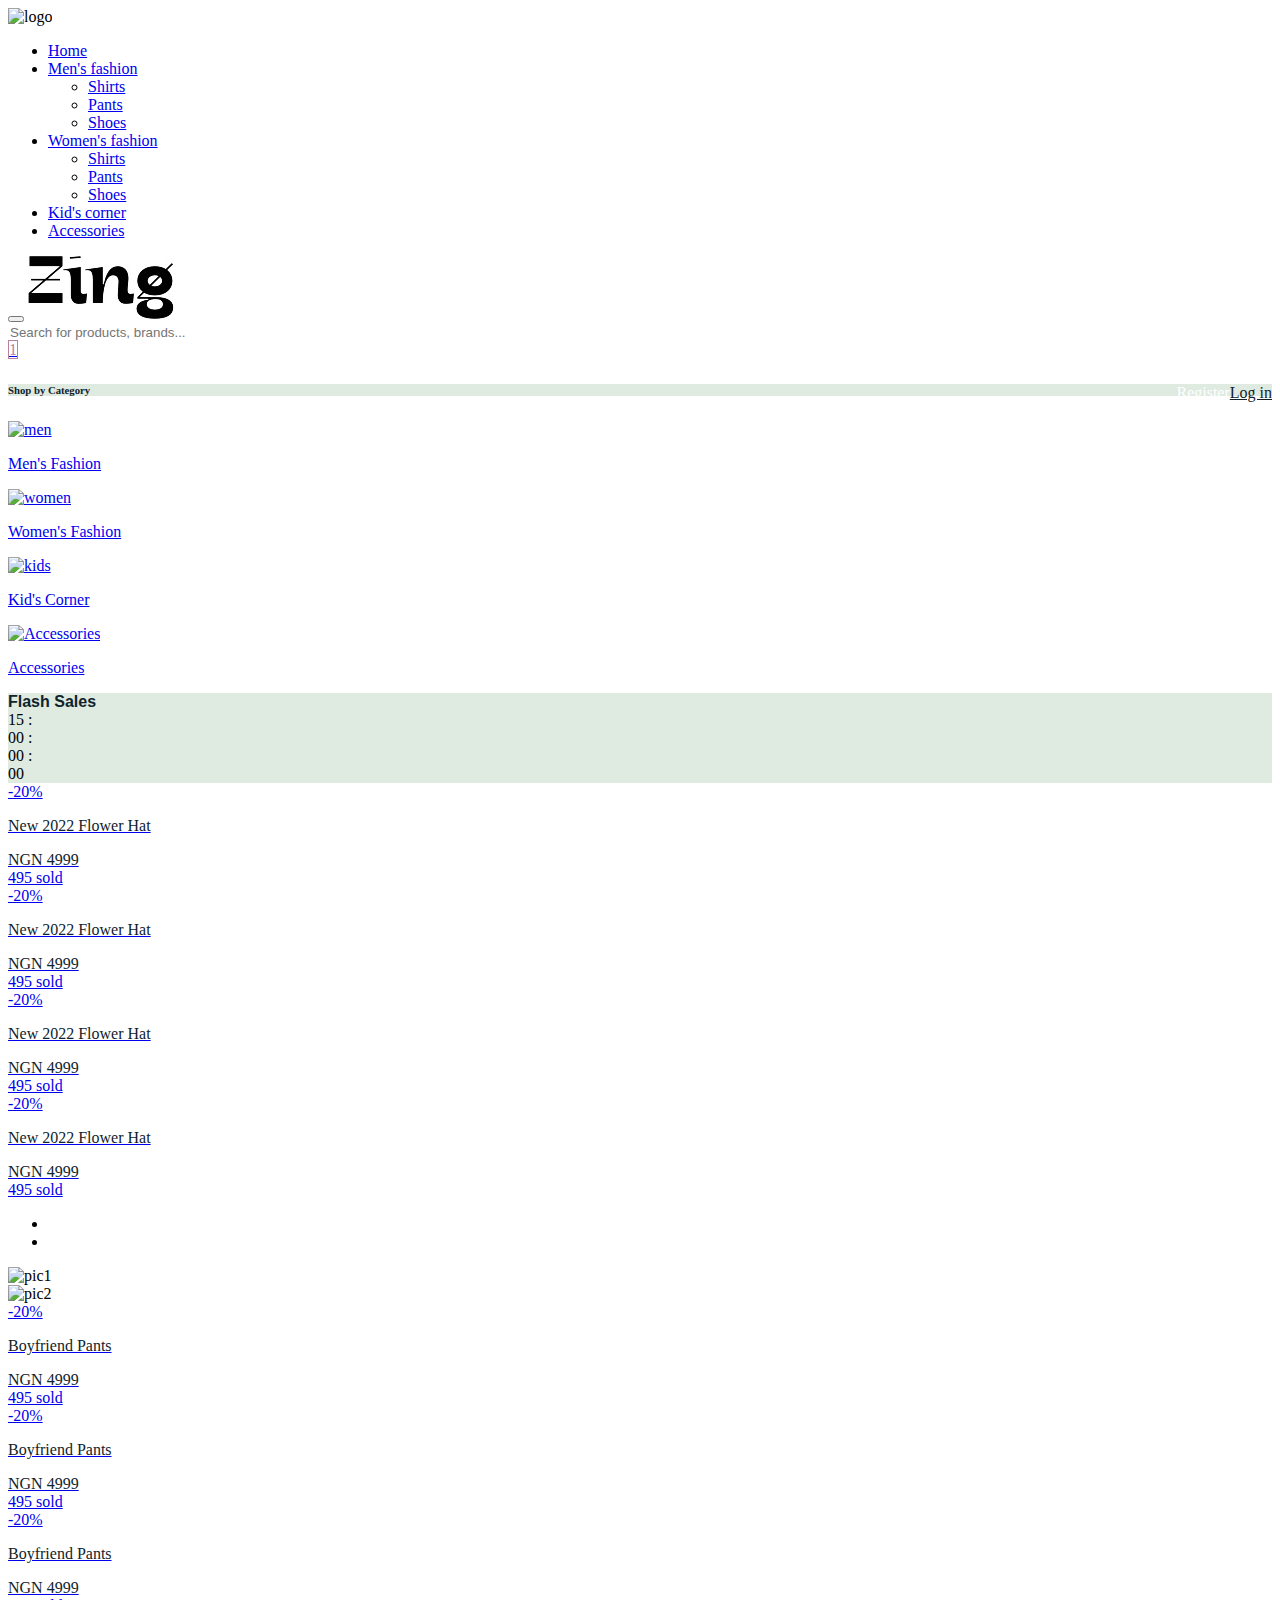
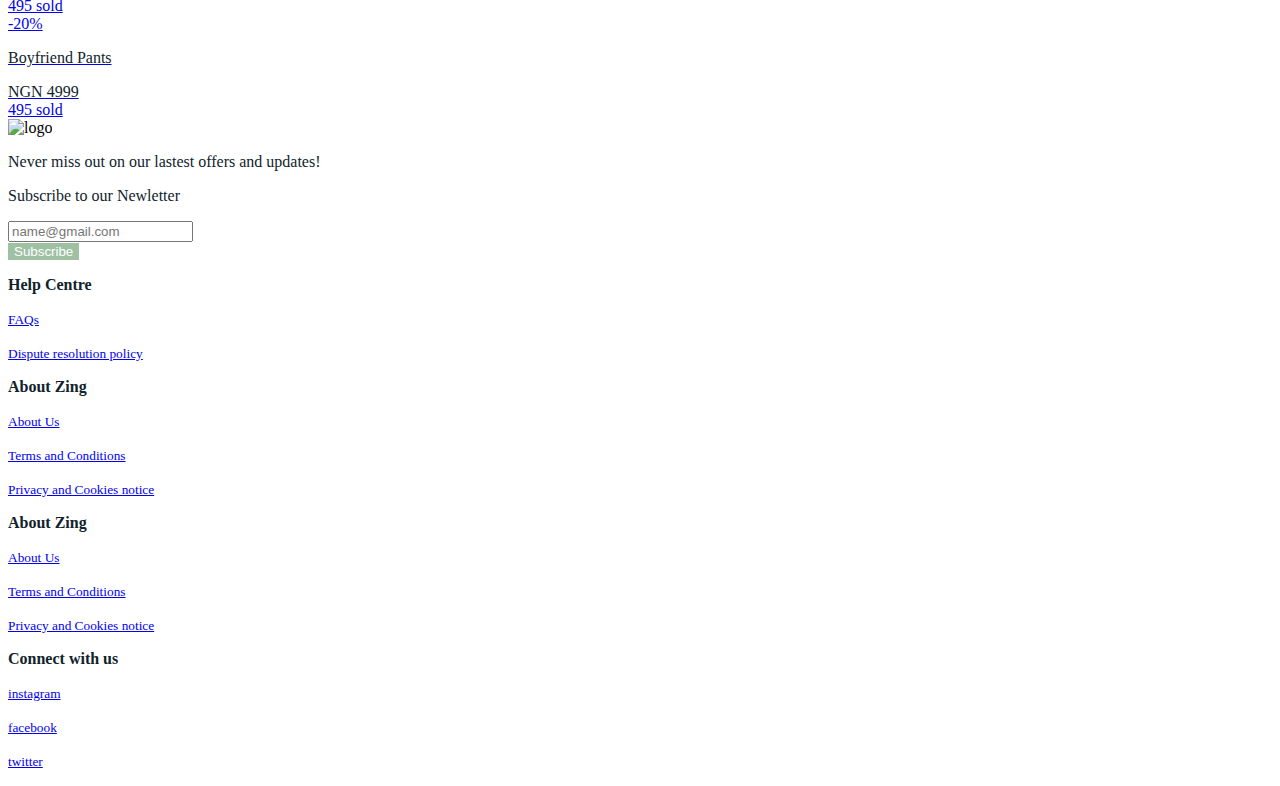
==== index.html @ 59afc891 "Update index.html" ====
<!DOCTYPE html>
<html lang="en" dir="ltr">
  <head>
    <meta charset="utf-8">
    <meta name="viewpoint" content="width=device-width,initial-scale=1.0">
    <link rel="stylesheet" type="text/css" href="css/mystyle.css">
    <link rel="stylesheet" type="text/css" href="css/googlefonts.css">
    <link rel="stylesheet" type="text/css" href="css/bootstrap.min.css">
    <link rel="stylesheet" href="mCustomScrollbar/jquery.mCustomScrollbar.min.css">
    <!--for icons note that fonts.css and webfont go together-->
    <link rel="stylesheet" type="text/css" href="fontcss/all.min.css">
    <link rel="stylesheet" type="text/css" href="css/animate.css">

    <style media="screen">

    </style>
    <meta charset="utf-8">
    <title>Zing</title>
  </head>
  <body>
    <div class="wrapper">
      <nav id="sidebar">
        <div id="dismiss">
          <i class="fas fa-xmark"></i>
        </div>
        <div class="sidebar-header">
          <img style="width:55px; height:25px;" src="images/IMG_6293.webp"  alt="logo">
        </div>

        <ul class="list-unstyled components">
          <li>
            <a href="#"><i class="fas fa-caret-right pr-2"></i></i>Home</a>
          </li>
          <li class="">
            <a href="#menSubmenu" data-toggle="collapse" aria-expanded="false"><i class="fas fa-caret-down pr-2"></i>Men's fashion</a>
            <ul class="collapse list-unstyled"  id="menSubmenu">
              <li><a class="" href="#">Shirts</a>
              </li>
              <li><a class="" href="#">Pants</a>
              </li>
              <li><a class="" href="#">Shoes</a>
              </li>
            </ul>
          </li>
          <li class="">
            <a href="#womenSubmenu" data-toggle="collapse" aria-expanded="false"><i class="fas fa-caret-down pr-2"></i>Women's fashion</a>
            <ul class="collapse list-unstyled"  id="womenSubmenu">
              <li><a class="" href="#">Shirts</a>
              </li>
              <li><a class="" href="#">Pants</a>
              </li>
              <li><a class="" href="#">Shoes</a>
              </li>
            </ul>
          </li>
          <li class="">
            <a href="#kid"><i class="fas fa-caret-right pr-2"></i>Kid's corner</a>
          </li>
          <li class="">
            <a href="#Accessories"><i class="fas fa-caret-right pr-2"></i>Accessories</a>
          </li>
      </ul>

      </nav>
      <div id="content">
        <nav class="navbar navbar-expand-lg navbar-light sticky-top">
          <div class="container-fluid flex-container">
            <div class="flex-item">
              <div class="d-flex">
              <div class="mr-auto">
            <button type="button" id="sidebarCollapse" class="btn" name="button">
              <i class="fas fa-bars"></i>
            </button>
            <span class="logo">
            <a href="index.html"><img class=""src="images/IMG_6627.jpg" alt="zing"></a>
          </span>
        </div>
          </div>
            </div>

            <div class="flex-item">
                <div class="box-container">
                  <div class="box">
                    <i class="fas fa-magnifying-glass pl-2" aria-hidden="true"></i>
                   <input type="text" placeholder="Search for products, brands..." style="border:none;outline:none;" name="search" value="">
                  </div>
                </div>
            </div>

            <div class="flex-item">
              <div class="d-flex">
                <div class="ml-auto">
                 <a href="profile.html" class=""><i class="fas fa-user"></i></a>
                 <a href="#" class="pl-2" ><i class="fas fa-heart"></i></a>
              <a role="#" class="btn cart" href="cart.html" name="cart">
                <i class=" fas fa-shopping-cart"></i>
                <span id="cart-item" class="position-absolute top-0 start-100 translate-middle badge" style="border:1px solid #ba819f; color:#ba819f">1</span>
              </a>
                </div>
            </div>
          </div>

          </div>
        </nav>
        <main>
          <div class="container-fluid">
            <div class="banner pt-2 wow animate__animated animate__tada">
              <div style="display:flex;float:right">
              <span class="button1" style=""><a href="signup.html" role="button" style="color:white">Register</a>
              </span>
              <span class="button2"><a href="login.html" role="button" style="color:#10232c">Log in</a>
              </span>
            </div>
            </div>
          </div>

            <div class="container-fluid py-2 categories" style="background-color:#dfeae0">
              <h6 style="color:#10232c"><b>Shop by Category <i class="fas fa-chevron-right"></i></b></h6>
            </div>
            <div class="container-fluid">
              <div class="row pt-4 pb-5">
                <div class="col-sm-6 col-lg-3 col-6 col-md-6 wow animate__animated animate__rotateInUpRight">
                  <a href="men.html">
                    <div class="product-img">
                    <img src="images/449fb591c794b3a4ef065e0e953beffe1.jpg" class="rounded w-100"alt="men">
                  </div>
                  <div class="product-body text-center">
                    <p class="my-1">Men's Fashion</p>
                  </div>
                  </a>
                </div>

                <div class="col-sm-6 col-lg-3 col-6 col-md-6 wow animate__animated animate__rotateInUpLeft">
                  <a href="#">
                    <div class="product-img">
                    <img src="images/36ba43500b96cee74793e77cf85691021.jpg" class="rounded w-100"alt="women">
                  </div>
                  <div class="product-body text-center">
                    <p class="my-1">Women's Fashion</p>
                  </div>
                  </a>
                </div>

                <div class="col-sm-6 col-lg-3 col-6 col-md-6 wow animate__animated animate__rotateInUpRight">
                  <a href="#" class="">
                    <div class="product-img">
                    <img src="images/Langsame.jpg" class="rounded w-100"alt="kids">
                  </div>
                  <div class="product-body text-center">
                    <p class="my-1">Kid's Corner</p>
                  </div>
                  </a>
                </div>

                <div class="col-sm-6 col-lg-3 col-6 col-md-6 wow animate__animated animate__rotateInUpLeft">
                  <a href="#">
                    <div class="product-img">
                    <img src="images/743ae021444c039169d5dafb828151511.jpg" class="rounded w-100"alt="Accessories">
                  </div>
                  <div class="product-body text-center">
                    <p class="my-1">Accessories</p>
                  </div>
                  </a>
                </div>
              </div>
            </div>

            <div class="container-fluid py-2 d-flex justify-content-between" style="background-color:#dfeae0">
              <div class="">
              <span style="color:#10232c;font-family: 'Montserrat', sans-serif;"><b>Flash Sales <i class="fas fa-bolt"></i></b></span>
              </div>
<div id="clockdiv">
  <div>
    <span class="days"></span>
    <span>:</span>
  </div>
  <div>
    <span class="hours"></span>
    <span>:</span>
  </div>
  <div>
    <span class="minutes"></span>
    <span>:</span>
  </div>
  <div>
    <span class="seconds text-danger"></span>
  </div>
</div>
      <div><a href="#">
      <i class="fas fa-chevron-right"></i>
    </a></div>
            </div>
            <div class="container-fluid">
              <div class="row pt-4 pb-5">
                  <div class="col-lg-3 col-6 col-sm-6 ">
                    <a href="#">
                      <div class="product-img">
                      <img src="images/765195ee166343516b60b105beaae5b5.jpg" class="rounded w-100"alt=""><span class="position-absolute text-white d-flex align-items-center justify-content-center">-20%</span>
                    </div>
                    <div class="product-body">
                      <p class="my-1" style="color:#10232c">New 2022 Flower Hat</p>
                      <span style="color:#10232c">NGN 4999</span>
                      <div class="rating">
                        <span><i class="fas fa-star"></i></span>
                        <span><i class="fas fa-star"></i></span>
                        <span><i class="fas fa-star"></i></span>
                        <span><i class="fas fa-star"></i></span>
                        <span><i class="fas fa-star pr-2"></i></span>
                        <span class="text-secondary">495 sold</span>
                      </div>
                    </div>
                    </a>
                  </div>
                  <div class="col-lg-3 col-6 col-sm-6 ">
                    <a href="#">
                      <div class="product-img">
                      <img src="images/765195ee166343516b60b105beaae5b5.jpg" class="rounded w-100"alt=""><span class="position-absolute text-white d-flex align-items-center justify-content-center">-20%</span>
                    </div>
                    <div class="product-body">
                      <p class="my-1" style="color:#10232c">New 2022 Flower Hat</p>
                      <span style="color:#10232c">NGN 4999</span>
                      <div class="rating">
                        <span><i class="fas fa-star"></i></span>
                        <span><i class="fas fa-star"></i></span>
                        <span><i class="fas fa-star"></i></span>
                        <span><i class="fas fa-star"></i></span>
                        <span><i class="fas fa-star pr-2"></i></span>
                        <span class="text-secondary">495 sold</span>
                      </div>
                    </div>
                    </a>
                  </div>
                  <div class="col-lg-3 col-6 col-sm-6 ">
                    <a href="#">
                      <div class="product-img">
                      <img src="images/765195ee166343516b60b105beaae5b5.jpg" class="rounded w-100"alt=""><span class="position-absolute text-white d-flex align-items-center justify-content-center">-20%</span>
                    </div>
                    <div class="product-body">
                      <p class="my-1" style="color:#10232c">New 2022 Flower Hat</p>
                      <span style="color:#10232c">NGN 4999</span>
                      <div class="rating">
                        <span><i class="fas fa-star"></i></span>
                        <span><i class="fas fa-star"></i></span>
                        <span><i class="fas fa-star"></i></span>
                        <span><i class="fas fa-star"></i></span>
                        <span><i class="fas fa-star pr-2"></i></span>
                        <span class="text-secondary">495 sold</span>
                      </div>
                    </div>
                    </a>
                  </div>
                  <div class="col-lg-3 col-6 col-sm-6 ">
                    <a href="#">
                      <div class="product-img">
                      <img src="images/765195ee166343516b60b105beaae5b5.jpg" class="rounded w-100"alt=""><span class="position-absolute text-white d-flex align-items-center justify-content-center">-20%</span>
                    </div>
                    <div class="product-body">
                      <p class="my-1" style="color:#10232c">New 2022 Flower Hat</p>
                      <span style="color:#10232c">NGN 4999</span>
                      <div class="rating">
                        <span><i class="fas fa-star"></i></span>
                        <span><i class="fas fa-star"></i></span>
                        <span><i class="fas fa-star"></i></span>
                        <span><i class="fas fa-star"></i></span>
                        <span><i class="fas fa-star pr-2"></i></span>
                        <span class="text-secondary">495 sold</span>
                      </div>
                    </div>
                    </a>
                  </div>
              </div>

              <div>
                <div class="carousel slide " id="carousel" data-ride="carousel">
                  <!--indicators-->
                <ul class="carousel-indicators">
                  <li data-target="#carousel" data-slide-to="0" class="active"></li>
                  <li data-target="#carousel" data-slide-to="1"></li>
                </ul>
                  <!--slideshow-->
                  <div class="carousel-inner">
                    <div class="carousel-item active">
                      <img src="images/Frame1.png" alt="pic1">
                      </div>
                    <div class="carousel-item">
                      <img src="images/Frame2.png" alt="pic2">
                    </div>
                  </div>
                  <!--left and right controls-->
                  <a href="#carousel" class="carousel-control-prev" data-slide="prev">
                    <span class="carousel-control-prev-icon"></span>
                  </a>
                  <a href="#carousel" class="carousel-control-next" data-slide="next">
                    <span class="carousel-control-next-icon"></span>
                  </a>
                </div>
              </div>
          </div>
          <div class="container-fluid pt-4 pb-5">
            <div class="row">
            <div class="col-lg-3 col-6 col-sm-6 ">
              <a href="#">
                <div class="product-img">
                <img src="images/fa01ba111d7ef94bbd72c36f2b45bf20.jpg" class="rounded w-100"alt=""><span class="position-absolute text-white d-flex align-items-center justify-content-center">-20%</span>
              </div>
              <div class="product-body">
                <p class="my-1" style="color:#10232c">Boyfriend Pants</p>
                <span style="color:#10232c">NGN 4999</span>
                <div class="rating">
                  <span><i class="fas fa-star"></i></span>
                  <span><i class="fas fa-star"></i></span>
                  <span><i class="fas fa-star"></i></span>
                  <span><i class="fas fa-star"></i></span>
                  <span><i class="fas fa-star pr-2"></i></span>
                  <span class="text-secondary">495 sold</span>
                </div>
              </div>
              </a>
            </div>
            <div class="col-lg-3 col-6 col-sm-6 ">
              <a href="#">
                <div class="product-img">
                <img src="images/fa01ba111d7ef94bbd72c36f2b45bf20.jpg" class="rounded w-100"alt=""><span class="position-absolute text-white d-flex align-items-center justify-content-center">-20%</span>
              </div>
              <div class="product-body">
                <p class="my-1" style="color:#10232c">Boyfriend Pants</p>
                <span style="color:#10232c">NGN 4999</span>
                <div class="rating">
                  <span><i class="fas fa-star"></i></span>
                  <span><i class="fas fa-star"></i></span>
                  <span><i class="fas fa-star"></i></span>
                  <span><i class="fas fa-star"></i></span>
                  <span><i class="fas fa-star pr-2"></i></span>
                  <span class="text-secondary">495 sold</span>
                </div>
              </div>
              </a>
            </div>
            <div class="col-lg-3 col-6 col-sm-6 ">
              <a href="#">
                <div class="product-img">
                <img src="images/fa01ba111d7ef94bbd72c36f2b45bf20.jpg" class="rounded w-100"alt=""><span class="position-absolute text-white d-flex align-items-center justify-content-center">-20%</span>
              </div>
              <div class="product-body">
                <p class="my-1" style="color:#10232c">Boyfriend Pants</p>
                <span style="color:#10232c">NGN 4999</span>
                <div class="rating">
                  <span><i class="fas fa-star"></i></span>
                  <span><i class="fas fa-star"></i></span>
                  <span><i class="fas fa-star"></i></span>
                  <span><i class="fas fa-star"></i></span>
                  <span><i class="fas fa-star pr-2"></i></span>
                  <span class="text-secondary">495 sold</span>
                </div>
              </div>
              </a>
            </div>
            <div class="col-lg-3 col-6 col-sm-6 ">
              <a href="#">
                <div class="product-img">
                <img src="images/fa01ba111d7ef94bbd72c36f2b45bf20.jpg" class="rounded w-100"alt=""><span class="position-absolute text-white d-flex align-items-center justify-content-center">-20%</span>
              </div>
              <div class="product-body">
                <p class="my-1" style="color:#10232c">Boyfriend Pants</p>
                <span style="color:#10232c">NGN 4999</span>
                <div class="rating">
                  <span><i class="fas fa-star"></i></span>
                  <span><i class="fas fa-star"></i></span>
                  <span><i class="fas fa-star"></i></span>
                  <span><i class="fas fa-star"></i></span>
                  <span><i class="fas fa-star pr-2"></i></span>
                  <span class="text-secondary">495 sold</span>
                </div>
              </div>
              </a>
            </div>
          </div>
          </div>
        </main>

        <footer>
          <div class="container-fluid subscribe">
            <div class="">
              <img class="pb-1"src="images/IMG_6293.webp"width="45px" alt="logo">
              <p class=""style="color:#10232c">Never miss out on our lastest offers and updates!</p>
              <p class=""style="color:#10232c">Subscribe to our Newletter</p>
              <div class="input-group ">
                <input type="text" placeholder="name@gmail.com" class="" style="outline:none;" name="search" value="">
                <div class="input-group-append">
                <button type="submit" name="submit-subscribe" style="background-color:#9ec1a3; border:none; outline:none; color:white;">Subscribe</button>
              </div>
              </div>
            </div>
          </div>

          <div class="container-fluid footer">
            <div class="row pt-3 pb-5">
              <div class="col-sm-6 col-lg-3">
                <p style="color:#10232c"><b>Help Centre</b></p>
                <p><small><a href="#">FAQs</a></small></p>
                <p><small><a href="#">Dispute resolution policy</a></small></p>
              </div>
              <div class="col-sm-6 col-lg-3">
                <p style="color:#10232c"><b>About Zing</b></p>
                <p><small><a href="#">About Us</a></small></p>
                <p><small><a href="#">Terms and Conditions</a></small></p>
                <p><small><a href="#">Privacy and Cookies notice</a></small></p>
              </div>
              <div class="col-sm-6 col-lg-3">
                <p style="color:#10232c"><b>About Zing</b></p>
                <p><small><a href="#">About Us</a></small></p>
                <p><small><a href="#">Terms and Conditions</a></small></p>
                <p><small><a href="#">Privacy and Cookies notice</a></small></p>
              </div>
              <div class="col-sm-6 col-lg-3">
                <p style="color:#10232c"><b>Connect with us</b></p>
                <p><small><a href="#"><i class="fab fa-instagram px-1"></i>instagram</a></small></p>
                <p><small><a href="#"><i class="fab fa-facebook px-1"></i>facebook</a></small></p>
                <p><small><a href="#"><i class="fab fa-twitter px-1"></i>twitter</a></small></p>
              </div>
            </div>
          </div>
        </footer>
      </div>
      <div class="overlay">

      </div>
    </div>


    <script type="text/javascript" src="js/jquery-3.6.0.js">
    </script>
    <script type="text/javascript" src="js/bootstrap.bundle.min.js">
    </script>
    <script type="text/javascript" src="mCustomScrollbar/jquery.mCustomScrollbar.concat.min.js">
    </script>
    <script type="text/javascript" src="js/wow.min.js">
    </script>
    <!--the javascript for animation usiing animate-->
    <script type="text/javascript">
    var wow = new WOW(
      {
        boxClass:     'wow',      // animated element css class (default is wow)
        animateClass: 'animated', // animation css class (default is animated)
        offset:       0,          // distance to the element when triggering the animation (default is 0)
        mobile:       true,       // trigger animations on mobile devices (default is true)
        live:         true,       // act on asynchronously loaded content (default is true)
        callback:     function(box) {
          // the callback is fired every time an animation is started
          // the argument that is passed in is the DOM node being animated
        },
        scrollContainer: null // optional scroll container selector, otherwise use window
      }
    );
    wow.init();
    </script>
    <!--the javascript for sidebar using mCustomScrollbar-->
    <script type="text/javascript">
    $(document).ready(function(){
      $("#sidebar").mCustomScrollbar({
        theme:"minimal"
      });
      $('#dismiss, .overlay').on('click', function(){
        $('#sidebar').removeClass('active');
        $('.overlay').removeClass('active');
      });
      $('#sidebarCollapse').on('click', function(){
        $('#sidebar').addClass('active');
        $('.overlay').addClass('active');
        $('.collapse.in').toggleClass('in');
        $('a[aria-expanded=true]').attr('aria-expanded','false');
      });
    });
    </script>
    <!--timer js-->
    <script type="text/javascript">
    function getTimeRemaining(endtime) {
  var t = Date.parse(endtime) - Date.parse(new Date());
  var seconds = Math.floor((t / 1000) % 60);
  var minutes = Math.floor((t / 1000 / 60) % 60);
  var hours = Math.floor((t / (1000 * 60 * 60)) % 24);
  var days = Math.floor(t / (1000 * 60 * 60 * 24));
  return {
    'total': t,
    'days': days,
    'hours': hours,
    'minutes': minutes,
    'seconds': seconds
  };
}

function initializeClock(id, endtime) {
  var clock = document.getElementById(id);
  var daysSpan = clock.querySelector('.days');
  var hoursSpan = clock.querySelector('.hours');
  var minutesSpan = clock.querySelector('.minutes');
  var secondsSpan = clock.querySelector('.seconds');

  function updateClock() {
    var t = getTimeRemaining(endtime);

    daysSpan.innerHTML = t.days;
    hoursSpan.innerHTML = ('0' + t.hours).slice(-2);
    minutesSpan.innerHTML = ('0' + t.minutes).slice(-2);
    secondsSpan.innerHTML = ('0' + t.seconds).slice(-2);

    if (t.total <= 0) {
      clearInterval(timeinterval);
    }
  }

  updateClock();
  var timeinterval = setInterval(updateClock, 1000);
}

var deadline = new Date(Date.parse(new Date()) + 15 * 24 * 60 * 60 * 1000);
initializeClock('clockdiv', deadline);
    </script>
  </body>
</html>
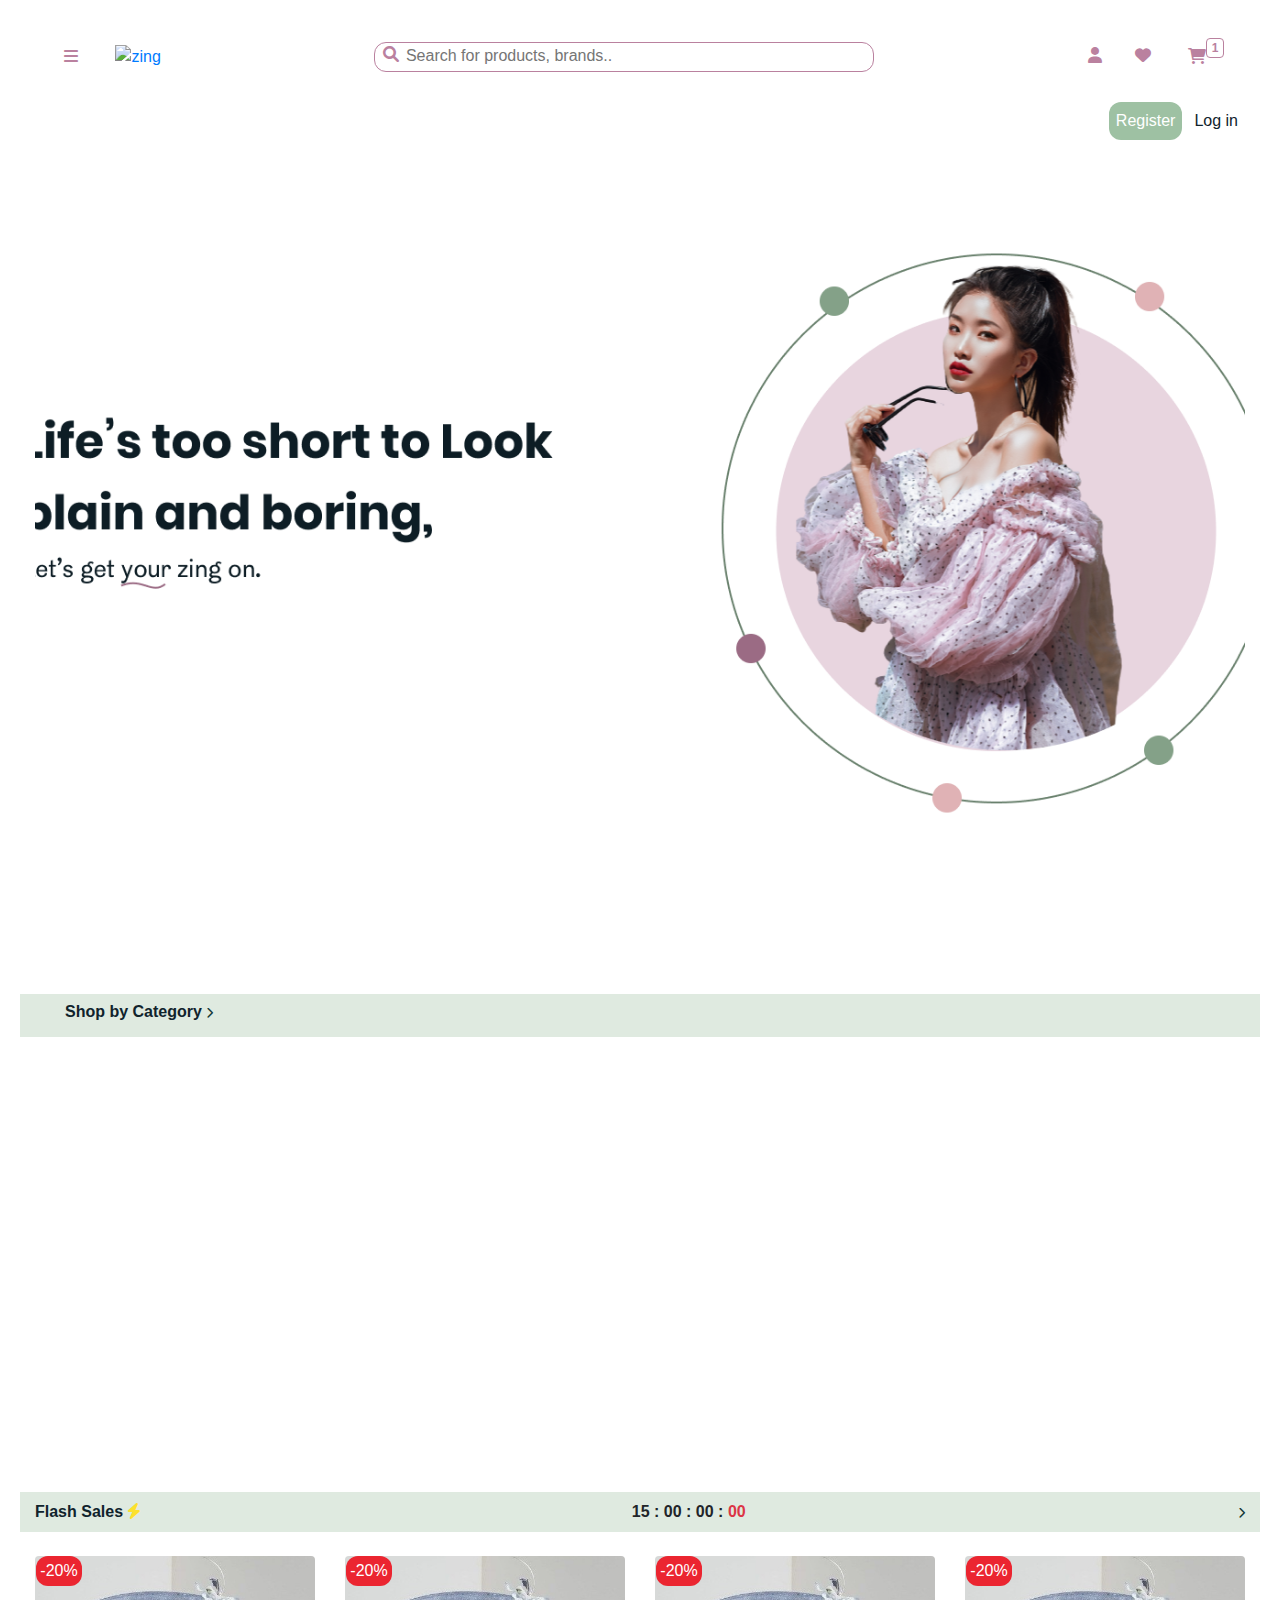
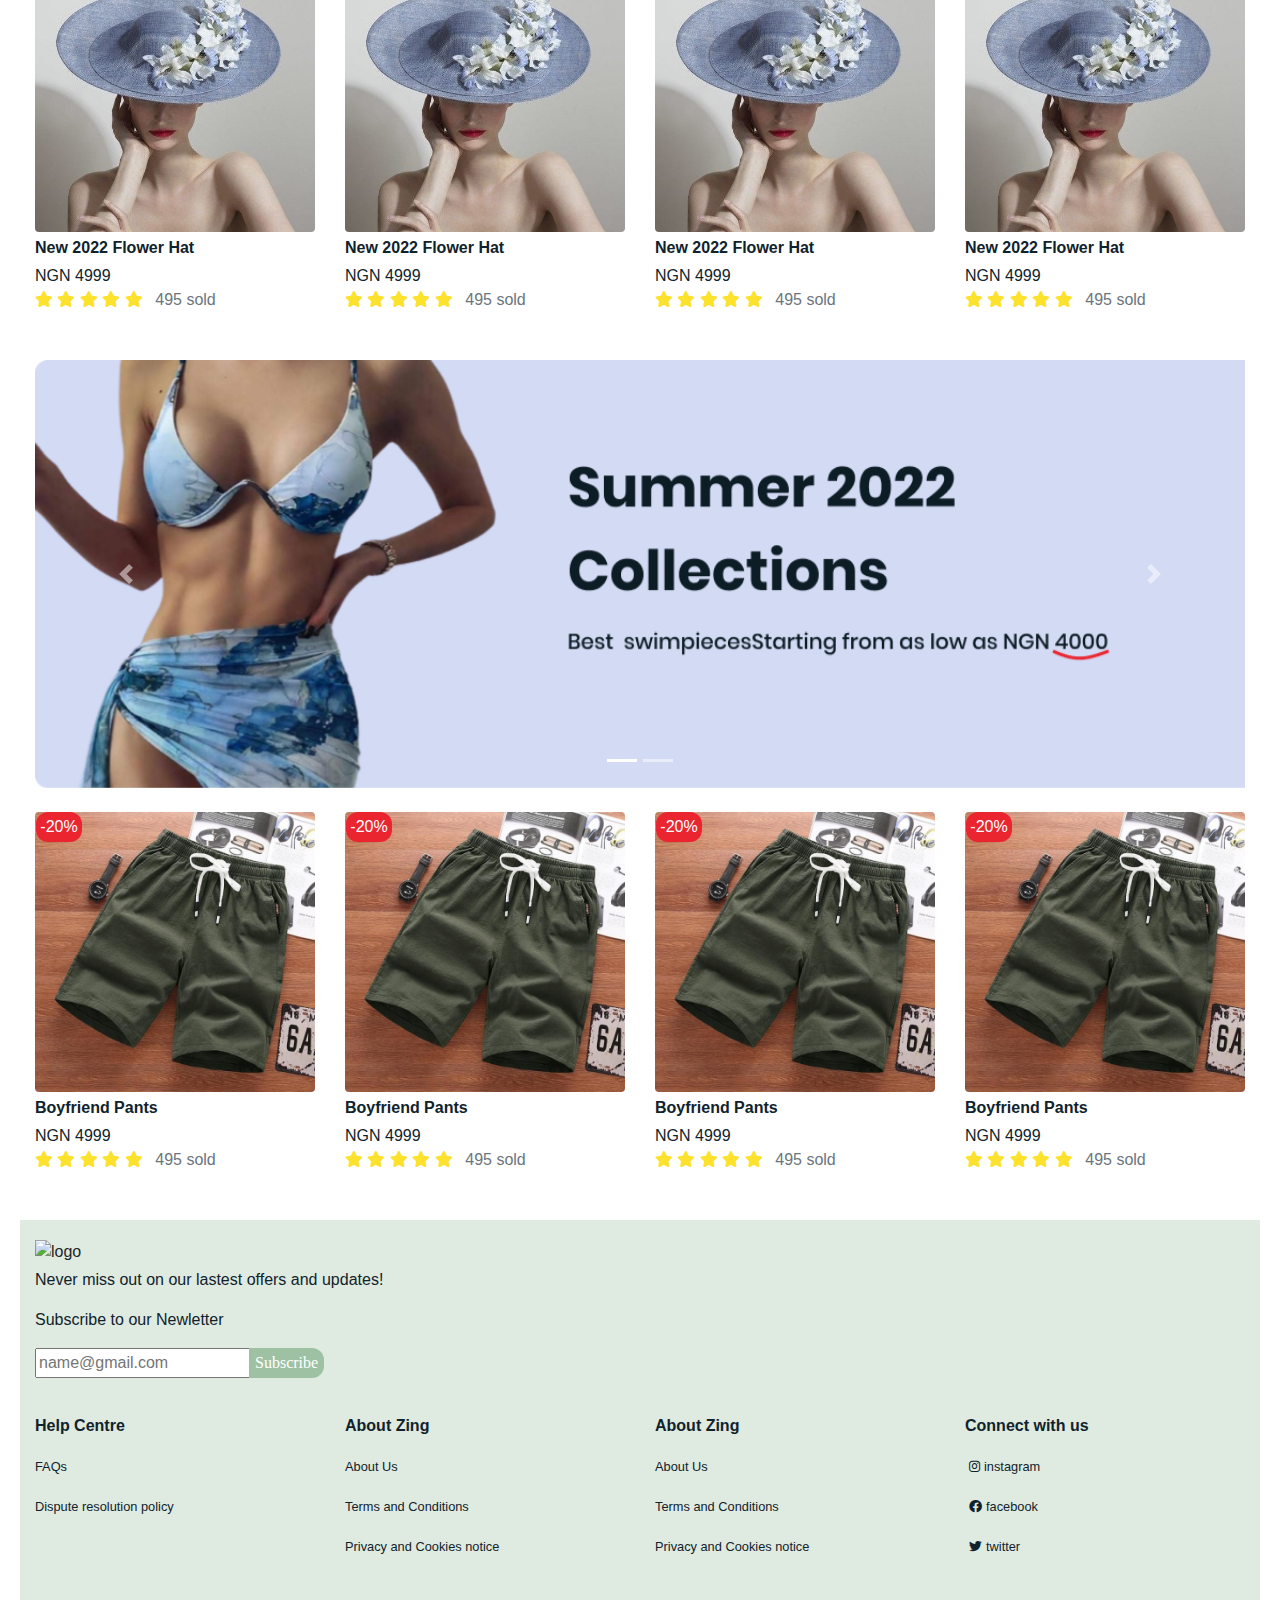
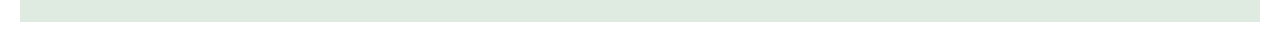
==== commit 81887adf: "new files" ====
--- a/index.html
+++ b/index.html
@@ -72,7 +72,7 @@
               <i class="fas fa-bars"></i>
             </button>
             <span class="logo">
-            <a href="index.html"><img class=""src="images/IMG_6627.jpg" alt="zing"></a>
+            <a href="index.html"><img class=""src="images/IMG_6293.webp" alt="zing"></a>
           </span>
         </div>
           </div>
--- a/css/mystyle.css
+++ b/css/mystyle.css
@@ -0,0 +1,549 @@
+/*reset stylesheet*/
+html, body, div, span, object, iframe,
+h1, h2, h3, h4, h5, h6, p, blockquote, pre,
+abbr, address, cite, code,
+del, dfn, em, img, ins, kbd, q, samp,
+small, strong, sub, sup, var,
+b, i,
+dl, dt, dd, ol, ul, li,
+fieldset, form, label, legend,
+table, caption, tbody, tfoot, thead, tr, th, td,
+article, aside, canvas, details, figcaption, figure,
+footer, header, hgroup, menu, nav, section, summary,
+time, mark, audio, video {
+    margin:0;
+    padding:0;
+    border:0;
+    outline:0;
+    font-size:100%;
+    vertical-align:baseline;
+    background:transparent;
+}
+
+body {
+    line-height:1;
+}
+
+article,aside,details,figcaption,figure,
+footer,header,hgroup,menu,nav,section {
+    display:block;
+}
+
+nav ul {
+    list-style:none;
+}
+
+blockquote, q {
+    quotes:none;
+}
+
+blockquote:before, blockquote:after,
+q:before, q:after {
+    content:'';
+    content:none;
+}
+
+a {
+    margin:0;
+    padding:0;
+    font-size:100%;
+    vertical-align:baseline;
+    background:transparent;
+}
+
+/* change colours to suit your needs */
+ins {
+    background-color:#ff9;
+    color:#000;
+    text-decoration:none;
+}
+
+/* change colours to suit your needs */
+mark {
+    background-color:#ff9;
+    color:#000;
+    font-style:italic;
+    font-weight:bold;
+}
+
+del {
+    text-decoration: line-through;
+}
+
+abbr[title], dfn[title] {
+    border-bottom:1px dotted;
+    cursor:help;
+}
+
+table {
+    border-collapse:collapse;
+    border-spacing:0;
+}
+
+/* change border colour to suit your needs */
+hr {
+    display:block;
+    height:1px;
+    border:0;
+    border-top:1px solid #cccccc;
+    margin:1em 0;
+    padding:0;
+}
+
+input, select {
+    vertical-align:middle;
+}
+/*end of reset stylesheet*/
+.wrapper{
+  display: block;
+}
+#sidebar{
+  width: 350px;
+  height: 100vh;
+  position:fixed;
+  top: 0;
+  left: -350px;
+  z-index: 9999;
+  overflow-y: scroll;
+  /*additional styling*/
+  color: black;
+  background: #9ec1a3;
+  transition: all 0.3s;
+}
+#sidebar.active{
+  left: 0;
+}
+.overlay{
+  display: none;
+  position: fixed;
+  width: 100vw;
+  height: 100vh;
+  background: rgba(0, 0, 0, 0.7);
+  z-index: 998;
+  opacity: 0;
+  transition: all 0.5s ease-in-out;
+}
+.overlay.active{
+  display: block;
+  opacity: 1;
+}
+#dismiss{
+  width: 35px;
+  height: 35px;
+  line-height: 35px;
+  text-align: center;
+  cursor: pointer;
+  -webkit-transition: all 0.3s;
+  -o-transition: all 0.3s;
+  transition: all 0.3s;
+  position: absolute;
+  top: 10px;
+  right: 10px;
+  color: #ba819f;
+}
+#dismiss:hover{
+  background:#9ec1a3;
+  color: white;
+}
+#content{
+  width: 100%;
+  padding: 20px;
+  min-height: 100vh;
+  transition: all 0.3s;
+  position: absolute;
+  top: 0;
+  right: 0;
+}
+/*additional styling*/
+#sidebar .sidebar-header{
+  padding: 20px;
+  display: flex;
+  justify-content: center;
+  background:white;
+}
+
+#sidebar ul li a{
+  padding: 15px;
+  font-size: 1.5rem;
+  font-weight: normal;
+  display: block;
+  text-align:left;
+  font-family: 'Montserrat', sans-serif;
+  color: #255757;
+}
+#sidebar ul li a:link{
+  text-decoration:none;
+}
+#sidebar ul li a:hover{
+  color: white;
+  background:#ba819f;
+}
+#sidebar ul li a:focus{
+  color: white;
+  background:#ba819f;
+}
+#sidebar ul li.active > a, a[aria-expanded="true"]{
+  color: white;
+  background: #ba819f;
+}
+#sidebar ul ul a{
+  padding: 20px;
+  font-size: 1.1rem;
+  font-weight: normal;
+  display: block;
+  text-align:left;
+  font-family: 'Montserrat', sans-serif;
+  color: #255757;
+}
+.navbar{
+  background-color: white;
+}
+.fa-magnifying-glass{
+  color: #ba819f;
+}
+.fa-user{
+  color:#ba819f;
+}
+.fa-heart{
+  color:#ba819f;
+}
+.fa-shopping-cart{
+  color: #ba819f;
+}
+.fa-star{
+  color: #fce12d;
+}
+.fa-bars{
+  color: #ba819f;
+}
+.fa-caret-right{
+  color: #ba819f;
+}
+.fa-caret-down{
+  color: #ba819f;
+}
+.fa-chevron-right{
+  color: #133838;
+  font-size: 0.7rem
+}
+.fa-bolt{
+  color: #fce12d;
+}
+.logo a img{
+  width: 70px;
+  padding-left: 10px;
+}
+.box{
+  border-radius: 12px;
+  border: 1px solid #ba819f;
+  width: 500px;
+  height: 30px;
+}
+.flex-item a {
+  margin: 10px;
+  position: relative;
+}
+.banner{
+   background-image: url("../images/banner.png");
+   background-size:cover;
+   background-position: center;
+   height: 100vh;
+}
+.banner .button1{
+  background-color:#9ec1a3;
+  padding:7px;
+  border-radius:12px;
+  margin-right:5px;
+}
+.banner .button2{
+  padding: 7px;
+}
+.categories h6{
+  padding-left: 30px;
+}
+
+.product-body p{
+  color: black;
+  font-weight: bold;
+}
+a:link{
+  text-decoration: none!important;
+}
+/*timer css*/
+#clockdiv > div{
+	display: inline-block;
+}
+
+#clockdiv div > span{
+	display: inline-block;
+  font-weight: bold;
+}
+/*end of timer*/
+.product-img span{
+  top: 0px;
+  left: 16px;
+  width: 46px;
+  height: 30px;
+  border-radius: 12px;
+  background-color: #eb2530;
+}
+.carousel-item img{
+  width: 100vw;
+}
+.subscribe{
+  padding: 20px;
+  background-color:#dfeae0;
+}
+p {
+  font-family: 'Montserrat', sans-serif;
+}
+h5{
+  font-family: 'Montserrat', sans-serif;
+}
+.subscribe button{
+  font-family: 'Dancing Script', cursive;
+  border-top-right-radius: 12px;
+  border-bottom-right-radius: 12px;
+}
+.small-img-group{
+  display: flex;
+  justify-content: space-between;
+}
+.small-img-col{
+  flex-basis: 28%;
+  cursor: pointer;
+}
+#MainImg{
+  width:100%;
+}
+.pcolor {
+  display:none;
+}
+.psize {
+  display: none;
+}
+.sizing label{
+  background-color:#cfd3d5;
+  color: black;
+  border: none;
+}
+.coloring input[value='brown']{
+    -webkit-appearance:none;
+    width:20px;
+    height:20px;
+    border:1px solid darkgray;
+    border-radius:50%;
+    background-color: brown;
+    outline:none;
+    margin-right: 5px;
+    box-shadow:0 0 5px 0px gray inset;
+}
+.coloring input[value='white']{
+    -webkit-appearance:none;
+    width:20px;
+    height:20px;
+    border:1px solid darkgray;
+    border-radius:50%;
+    background-color:white;
+    outline:none;
+    margin-left: 5px;
+    margin-right: 5px;
+    box-shadow:0 0 5px 0px gray inset;
+}
+.coloring input[value='black']{
+    -webkit-appearance:none;
+    width:20px;
+    height:20px;
+    border:1px solid darkgray;
+    border-radius:50%;
+    background-color:black;
+    outline:none;
+    margin-left: 5px;
+    margin-right: 5px;
+    box-shadow:0 0 5px 0px gray inset;
+}
+.coloring input[type='radio']:before {
+    content:'';
+    display:block;
+    width:100%;
+    height:100%;
+    /*margin: 20% auto;    */
+    border-radius:50%;
+}
+.coloring input[type='radio']:checked:before {
+  display:block;
+  margin-left: 0px;
+  margin-right: 5px;
+  box-shadow:0 0 5px 0px black inset;
+}
+.buy{
+  background-color:#9ec1a3;
+  color:white;
+  border-radius:12px;
+  padding-top:4px;
+  padding-bottom:4px;
+  padding-left:5px;
+  padding-right:5px;
+  margin-left:10px;
+  color: white!important;
+}
+.button input[name="wishlist"]{
+  background: none;
+  color: inherit;
+  border: none;
+  padding: 0;
+  cursor: pointer;
+  outline: inherit;
+}
+.cart-container{
+  border-radius:12px;
+  background:#f1e6ec;
+  padding: 40px;
+}
+.cart-container1{
+  border-radius:12px;
+  background:white;
+}
+.summarry{
+  padding: 20px;
+}
+.cartdetail{
+  display: flex;
+  justify-content: space-between;
+}
+.flex-fill a{
+  color: #10232c;
+}
+.flex-fill a:hover{
+  color: #10232c;
+}
+.profile-container{
+  border-radius:12px;
+  background:#f1e6ec;
+  padding: 40px;
+}
+.profile-container h6 a{
+  color: #10232c;
+}
+.profile-container h6 a:hover{
+  color: #10232c;
+}
+
+.footer{
+  background-color:#dfeae0;
+}
+.footer a{
+  color:#10232c;
+}
+@media (max-width: 910px) {
+  .flex-item:nth-child(2){
+    order: 1;
+  }
+  .box-container{
+    margin-left: 70px;
+    margin-right: 50px;
+  }
+  .banner{
+    width: 85vw!important;
+    height: 350px!important;
+  }
+  .carousel-item img{
+    width: 100vw;
+  }
+}
+@media (max-width: 600px) {
+  .fas {
+    font-size: 1rem;
+  }
+  .box {
+    width: 260px;
+    height: 30px;
+  }
+  .logo a img{
+    width: 50px;
+    padding-left: 0px;
+  }
+  .flex-item:nth-child(2){
+    order: 1;
+  }
+  .flex-item a {
+    margin: 0;
+    position: relative;
+  }
+  #sidebar{
+    width: 300px;
+    left: -300px;
+  }
+  .box-container{
+    margin: auto!important;
+  }
+  .banner{
+    width: 85vw!important;
+    height: 230px!important;
+  }
+  h6{
+    padding: 0px!important;
+    font-size: 0.8rem!important;
+    font-family: 'Montserrat', sans-serif;
+  }
+  h5{
+    font-size: 1rem!important;
+  }
+  .fa-chevron-right{
+    font-size: 0.6rem
+  }
+  .fa-bolt{
+    font-size: 0.8rem;
+  }
+  p{
+    font-size: 0.8rem;
+  }
+  .fa-star{
+    font-size: 0.5rem;
+  }
+  #clockdiv span{
+    font-size: 0.8rem;
+  }
+  .carousel-item img{
+    width: 100vw;
+  }
+  .subscribe input{
+    width: 150px;
+  }
+  .subscribe button{
+    font-size: 0.6rem
+  }
+  .banner span a{
+    font-size: 0.8rem;
+  }
+  .banner .button1{
+    padding:2px;
+    margin-right:2px;
+  }
+  .banner .button2{
+    padding: 2px;
+  }
+  .cart-container{
+    border-radius:12px;
+    background:#f1e6ec;
+    padding: 15px;
+  }
+  .profile-container{
+    border-radius:12px;
+    background:#f1e6ec;
+    padding: 15px;
+  }
+}
+
+#font-family1{
+font-family: 'Nova Mono', monospace;
+}
+#font-family2{
+  font-family: 'Dancing Script', cursive;
+}
+#font-family3{
+font-family: 'Montserrat', sans-serif;
+}
+#font-family4{
+  font-family: 'Abel', sans-serif;
+}
--- a/css/googlefonts.css
+++ b/css/googlefonts.css
@@ -0,0 +1,101 @@
+/* vietnamese font-family: 'Dancing Script', cursive; */
+@font-face {
+  font-family: 'Dancing Script';
+  font-style: normal;
+  font-weight: 600;
+  font-display: swap;
+  src: url(https://fonts.gstatic.com/s/dancingscript/v22/If2cXTr6YS-zF4S-kcSWSVi_sxjsohD9F50Ruu7B7y03Rep8ltA.woff2) format('woff2');
+  unicode-range: U+0102-0103, U+0110-0111, U+0128-0129, U+0168-0169, U+01A0-01A1, U+01AF-01B0, U+1EA0-1EF9, U+20AB;
+}
+/* latin-ext */
+@font-face {
+  font-family: 'Dancing Script';
+  font-style: normal;
+  font-weight: 600;
+  font-display: swap;
+  src: url(https://fonts.gstatic.com/s/dancingscript/v22/If2cXTr6YS-zF4S-kcSWSVi_sxjsohD9F50Ruu7B7y03ROp8ltA.woff2) format('woff2');
+  unicode-range: U+0100-024F, U+0259, U+1E00-1EFF, U+2020, U+20A0-20AB, U+20AD-20CF, U+2113, U+2C60-2C7F, U+A720-A7FF;
+}
+/* latin */
+@font-face {
+  font-family: 'Dancing Script';
+  font-style: normal;
+  font-weight: 600;
+  font-display: swap;
+  src: url(https://fonts.gstatic.com/s/dancingscript/v22/If2cXTr6YS-zF4S-kcSWSVi_sxjsohD9F50Ruu7B7y03Sup8.woff2) format('woff2');
+  unicode-range: U+0000-00FF, U+0131, U+0152-0153, U+02BB-02BC, U+02C6, U+02DA, U+02DC, U+2000-206F, U+2074, U+20AC, U+2122, U+2191, U+2193, U+2212, U+2215, U+FEFF, U+FFFD;
+}
+/* greek   font-family: 'Nova Mono', monospace; */
+@font-face {
+  font-family: 'Nova Mono';
+  font-style: normal;
+  font-weight: 400;
+  font-display: swap;
+  src: url(https://fonts.gstatic.com/s/novamono/v16/Cn-0JtiGWQ5Ajb--MRKvZGZZndM.woff2) format('woff2');
+  unicode-range: U+0370-03FF;
+}
+/* latin */
+@font-face {
+  font-family: 'Nova Mono';
+  font-style: normal;
+  font-weight: 400;
+  font-display: swap;
+  src: url(https://fonts.gstatic.com/s/novamono/v16/Cn-0JtiGWQ5Ajb--MRKvZ2ZZ.woff2) format('woff2');
+  unicode-range: U+0000-00FF, U+0131, U+0152-0153, U+02BB-02BC, U+02C6, U+02DA, U+02DC, U+2000-206F, U+2074, U+20AC, U+2122, U+2191, U+2193, U+2212, U+2215, U+FEFF, U+FFFD;
+}
+/*MONTSERRAT  font-family: 'Montserrat', sans-serif;*/
+/* cyrillic-ext */
+@font-face {
+  font-family: 'Montserrat';
+  font-style: normal;
+  font-weight: 100;
+  font-display: swap;
+  src: url(https://fonts.gstatic.com/s/montserrat/v24/JTUHjIg1_i6t8kCHKm4532VJOt5-QNFgpCtr6Xw0aXpsog.woff2) format('woff2');
+  unicode-range: U+0460-052F, U+1C80-1C88, U+20B4, U+2DE0-2DFF, U+A640-A69F, U+FE2E-FE2F;
+}
+/* cyrillic */
+@font-face {
+  font-family: 'Montserrat';
+  font-style: normal;
+  font-weight: 100;
+  font-display: swap;
+  src: url(https://fonts.gstatic.com/s/montserrat/v24/JTUHjIg1_i6t8kCHKm4532VJOt5-QNFgpCtr6Xw9aXpsog.woff2) format('woff2');
+  unicode-range: U+0400-045F, U+0490-0491, U+04B0-04B1, U+2116;
+}
+/* vietnamese */
+@font-face {
+  font-family: 'Montserrat';
+  font-style: normal;
+  font-weight: 100;
+  font-display: swap;
+  src: url(https://fonts.gstatic.com/s/montserrat/v24/JTUHjIg1_i6t8kCHKm4532VJOt5-QNFgpCtr6Xw2aXpsog.woff2) format('woff2');
+  unicode-range: U+0102-0103, U+0110-0111, U+0128-0129, U+0168-0169, U+01A0-01A1, U+01AF-01B0, U+1EA0-1EF9, U+20AB;
+}
+/* latin-ext */
+@font-face {
+  font-family: 'Montserrat';
+  font-style: normal;
+  font-weight: 100;
+  font-display: swap;
+  src: url(https://fonts.gstatic.com/s/montserrat/v24/JTUHjIg1_i6t8kCHKm4532VJOt5-QNFgpCtr6Xw3aXpsog.woff2) format('woff2');
+  unicode-range: U+0100-024F, U+0259, U+1E00-1EFF, U+2020, U+20A0-20AB, U+20AD-20CF, U+2113, U+2C60-2C7F, U+A720-A7FF;
+}
+/* latin */
+@font-face {
+  font-family: 'Montserrat';
+  font-style: normal;
+  font-weight: 100;
+  font-display: swap;
+  src: url(https://fonts.gstatic.com/s/montserrat/v24/JTUHjIg1_i6t8kCHKm4532VJOt5-QNFgpCtr6Xw5aXo.woff2) format('woff2');
+  unicode-range: U+0000-00FF, U+0131, U+0152-0153, U+02BB-02BC, U+02C6, U+02DA, U+02DC, U+2000-206F, U+2074, U+20AC, U+2122, U+2191, U+2193, U+2212, U+2215, U+FEFF, U+FFFD;
+}
+/*ABEL  font-family: 'Abel', sans-serif;*/
+/* latin */
+@font-face {
+  font-family: 'Abel';
+  font-style: normal;
+  font-weight: 400;
+  font-display: swap;
+  src: url(https://fonts.gstatic.com/s/abel/v18/MwQ5bhbm2POE2V9BPQ.woff2) format('woff2');
+  unicode-range: U+0000-00FF, U+0131, U+0152-0153, U+02BB-02BC, U+02C6, U+02DA, U+02DC, U+2000-206F, U+2074, U+20AC, U+2122, U+2191, U+2193, U+2212, U+2215, U+FEFF, U+FFFD;
+}
--- a/fontcss/all.min.css
+++ b/fontcss/all.min.css
@@ -0,0 +1,6 @@
+/*!
+ * Font Awesome Free 6.1.1 by @fontawesome - https://fontawesome.com
+ * License - https://fontawesome.com/license/free (Icons: CC BY 4.0, Fonts: SIL OFL 1.1, Code: MIT License)
+ * Copyright 2022 Fonticons, Inc.
+ */
+.fa{font-family:var(--fa-style-family,"Font Awesome 6 Free");font-weight:var(--fa-style,900)}.fa,.fa-brands,.fa-duotone,.fa-light,.fa-regular,.fa-solid,.fa-thin,.fab,.fad,.fal,.far,.fas,.fat{-moz-osx-font-smoothing:grayscale;-webkit-font-smoothing:antialiased;display:var(--fa-display,inline-block);font-style:normal;font-variant:normal;line-height:1;text-rendering:auto}.fa-1x{font-size:1em}.fa-2x{font-size:2em}.fa-3x{font-size:3em}.fa-4x{font-size:4em}.fa-5x{font-size:5em}.fa-6x{font-size:6em}.fa-7x{font-size:7em}.fa-8x{font-size:8em}.fa-9x{font-size:9em}.fa-10x{font-size:10em}.fa-2xs{font-size:.625em;line-height:.1em;vertical-align:.225em}.fa-xs{font-size:.75em;line-height:.08333em;vertical-align:.125em}.fa-sm{font-size:.875em;line-height:.07143em;vertical-align:.05357em}.fa-lg{font-size:1.25em;line-height:.05em;vertical-align:-.075em}.fa-xl{font-size:1.5em;line-height:.04167em;vertical-align:-.125em}.fa-2xl{font-size:2em;line-height:.03125em;vertical-align:-.1875em}.fa-fw{text-align:center;width:1.25em}.fa-ul{list-style-type:none;margin-left:var(--fa-li-margin,2.5em);padding-left:0}.fa-ul>li{position:relative}.fa-li{left:calc(var(--fa-li-width, 2em)*-1);position:absolute;text-align:center;width:var(--fa-li-width,2em);line-height:inherit}.fa-border{border-radius:var(--fa-border-radius,.1em);border:var(--fa-border-width,.08em) var(--fa-border-style,solid) var(--fa-border-color,#eee);padding:var(--fa-border-padding,.2em .25em .15em)}.fa-pull-left{float:left;margin-right:var(--fa-pull-margin,.3em)}.fa-pull-right{float:right;margin-left:var(--fa-pull-margin,.3em)}.fa-beat{-webkit-animation-name:fa-beat;animation-name:fa-beat;-webkit-animation-delay:var(--fa-animation-delay,0);animation-delay:var(--fa-animation-delay,0);-webkit-animation-direction:var(--fa-animation-direction,normal);animation-direction:var(--fa-animation-direction,normal);-webkit-animation-duration:var(--fa-animation-duration,1s);animation-duration:var(--fa-animation-duration,1s);-webkit-animation-iteration-count:var(--fa-animation-iteration-count,infinite);animation-iteration-count:var(--fa-animation-iteration-count,infinite);-webkit-animation-timing-function:var(--fa-animation-timing,ease-in-out);animation-timing-function:var(--fa-animation-timing,ease-in-out)}.fa-bounce{-webkit-animation-name:fa-bounce;animation-name:fa-bounce;-webkit-animation-delay:var(--fa-animation-delay,0);animation-delay:var(--fa-animation-delay,0);-webkit-animation-direction:var(--fa-animation-direction,normal);animation-direction:var(--fa-animation-direction,normal);-webkit-animation-duration:var(--fa-animation-duration,1s);animation-duration:var(--fa-animation-duration,1s);-webkit-animation-iteration-count:var(--fa-animation-iteration-count,infinite);animation-iteration-count:var(--fa-animation-iteration-count,infinite);-webkit-animation-timing-function:var(--fa-animation-timing,cubic-bezier(.28,.84,.42,1));animation-timing-function:var(--fa-animation-timing,cubic-bezier(.28,.84,.42,1))}.fa-fade{-webkit-animation-name:fa-fade;animation-name:fa-fade;-webkit-animation-iteration-count:var(--fa-animation-iteration-count,infinite);animation-iteration-count:var(--fa-animation-iteration-count,infinite);-webkit-animation-timing-function:var(--fa-animation-timing,cubic-bezier(.4,0,.6,1));animation-timing-function:var(--fa-animation-timing,cubic-bezier(.4,0,.6,1))}.fa-beat-fade,.fa-fade{-webkit-animation-delay:var(--fa-animation-delay,0);animation-delay:var(--fa-animation-delay,0);-webkit-animation-direction:var(--fa-animation-direction,normal);animation-direction:var(--fa-animation-direction,normal);-webkit-animation-duration:var(--fa-animation-duration,1s);animation-duration:var(--fa-animation-duration,1s)}.fa-beat-fade{-webkit-animation-name:fa-beat-fade;animation-name:fa-beat-fade;-webkit-animation-iteration-count:var(--fa-animation-iteration-count,infinite);animation-iteration-count:var(--fa-animation-iteration-count,infinite);-webkit-animation-timing-function:var(--fa-animation-timing,cubic-bezier(.4,0,.6,1));animation-timing-function:var(--fa-animation-timing,cubic-bezier(.4,0,.6,1))}.fa-flip{-webkit-animation-name:fa-flip;animation-name:fa-flip;-webkit-animation-delay:var(--fa-animation-delay,0);animation-delay:var(--fa-animation-delay,0);-webkit-animation-direction:var(--fa-animation-direction,normal);animation-direction:var(--fa-animation-direction,normal);-webkit-animation-duration:var(--fa-animation-duration,1s);animation-duration:var(--fa-animation-duration,1s);-webkit-animation-iteration-count:var(--fa-animation-iteration-count,infinite);animation-iteration-count:var(--fa-animation-iteration-count,infinite);-webkit-animation-timing-function:var(--fa-animation-timing,ease-in-out);animation-timing-function:var(--fa-animation-timing,ease-in-out)}.fa-shake{-webkit-animation-name:fa-shake;animation-name:fa-shake;-webkit-animation-duration:var(--fa-animation-duration,1s);animation-duration:var(--fa-animation-duration,1s);-webkit-animation-iteration-count:var(--fa-animation-iteration-count,infinite);animation-iteration-count:var(--fa-animation-iteration-count,infinite);-webkit-animation-timing-function:var(--fa-animation-timing,linear);animation-timing-function:var(--fa-animation-timing,linear)}.fa-shake,.fa-spin{-webkit-animation-delay:var(--fa-animation-delay,0);animation-delay:var(--fa-animation-delay,0);-webkit-animation-direction:var(--fa-animation-direction,normal);animation-direction:var(--fa-animation-direction,normal)}.fa-spin{-webkit-animation-name:fa-spin;animation-name:fa-spin;-webkit-animation-duration:var(--fa-animation-duration,2s);animation-duration:var(--fa-animation-duration,2s);-webkit-animation-iteration-count:var(--fa-animation-iteration-count,infinite);animation-iteration-count:var(--fa-animation-iteration-count,infinite);-webkit-animation-timing-function:var(--fa-animation-timing,linear);animation-timing-function:var(--fa-animation-timing,linear)}.fa-spin-reverse{--fa-animation-direction:reverse}.fa-pulse,.fa-spin-pulse{-webkit-animation-name:fa-spin;animation-name:fa-spin;-webkit-animation-direction:var(--fa-animation-direction,normal);animation-direction:var(--fa-animation-direction,normal);-webkit-animation-duration:var(--fa-animation-duration,1s);animation-duration:var(--fa-animation-duration,1s);-webkit-animation-iteration-count:var(--fa-animation-iteration-count,infinite);animation-iteration-count:var(--fa-animation-iteration-count,infinite);-webkit-animation-timing-function:var(--fa-animation-timing,steps(8));animation-timing-function:var(--fa-animation-timing,steps(8))}@media (prefers-reduced-motion:reduce){.fa-beat,.fa-beat-fade,.fa-bounce,.fa-fade,.fa-flip,.fa-pulse,.fa-shake,.fa-spin,.fa-spin-pulse{-webkit-animation-delay:-1ms;animation-delay:-1ms;-webkit-animation-duration:1ms;animation-duration:1ms;-webkit-animation-iteration-count:1;animation-iteration-count:1;transition-delay:0s;transition-duration:0s}}@-webkit-keyframes fa-beat{0%,90%{-webkit-transform:scale(1);transform:scale(1)}45%{-webkit-transform:scale(var(--fa-beat-scale,1.25));transform:scale(var(--fa-beat-scale,1.25))}}@keyframes fa-beat{0%,90%{-webkit-transform:scale(1);transform:scale(1)}45%{-webkit-transform:scale(var(--fa-beat-scale,1.25));transform:scale(var(--fa-beat-scale,1.25))}}@-webkit-keyframes fa-bounce{0%{-webkit-transform:scale(1) translateY(0);transform:scale(1) translateY(0)}10%{-webkit-transform:scale(var(--fa-bounce-start-scale-x,1.1),var(--fa-bounce-start-scale-y,.9)) translateY(0);transform:scale(var(--fa-bounce-start-scale-x,1.1),var(--fa-bounce-start-scale-y,.9)) translateY(0)}30%{-webkit-transform:scale(var(--fa-bounce-jump-scale-x,.9),var(--fa-bounce-jump-scale-y,1.1)) translateY(var(--fa-bounce-height,-.5em));transform:scale(var(--fa-bounce-jump-scale-x,.9),var(--fa-bounce-jump-scale-y,1.1)) translateY(var(--fa-bounce-height,-.5em))}50%{-webkit-transform:scale(var(--fa-bounce-land-scale-x,1.05),var(--fa-bounce-land-scale-y,.95)) translateY(0);transform:scale(var(--fa-bounce-land-scale-x,1.05),var(--fa-bounce-land-scale-y,.95)) translateY(0)}57%{-webkit-transform:scale(1) translateY(var(--fa-bounce-rebound,-.125em));transform:scale(1) translateY(var(--fa-bounce-rebound,-.125em))}64%{-webkit-transform:scale(1) translateY(0);transform:scale(1) translateY(0)}to{-webkit-transform:scale(1) translateY(0);transform:scale(1) translateY(0)}}@keyframes fa-bounce{0%{-webkit-transform:scale(1) translateY(0);transform:scale(1) translateY(0)}10%{-webkit-transform:scale(var(--fa-bounce-start-scale-x,1.1),var(--fa-bounce-start-scale-y,.9)) translateY(0);transform:scale(var(--fa-bounce-start-scale-x,1.1),var(--fa-bounce-start-scale-y,.9)) translateY(0)}30%{-webkit-transform:scale(var(--fa-bounce-jump-scale-x,.9),var(--fa-bounce-jump-scale-y,1.1)) translateY(var(--fa-bounce-height,-.5em));transform:scale(var(--fa-bounce-jump-scale-x,.9),var(--fa-bounce-jump-scale-y,1.1)) translateY(var(--fa-bounce-height,-.5em))}50%{-webkit-transform:scale(var(--fa-bounce-land-scale-x,1.05),var(--fa-bounce-land-scale-y,.95)) translateY(0);transform:scale(var(--fa-bounce-land-scale-x,1.05),var(--fa-bounce-land-scale-y,.95)) translateY(0)}57%{-webkit-transform:scale(1) translateY(var(--fa-bounce-rebound,-.125em));transform:scale(1) translateY(var(--fa-bounce-rebound,-.125em))}64%{-webkit-transform:scale(1) translateY(0);transform:scale(1) translateY(0)}to{-webkit-transform:scale(1) translateY(0);transform:scale(1) translateY(0)}}@-webkit-keyframes fa-fade{50%{opacity:var(--fa-fade-opacity,.4)}}@keyframes fa-fade{50%{opacity:var(--fa-fade-opacity,.4)}}@-webkit-keyframes fa-beat-fade{0%,to{opacity:var(--fa-beat-fade-opacity,.4);-webkit-transform:scale(1);transform:scale(1)}50%{opacity:1;-webkit-transform:scale(var(--fa-beat-fade-scale,1.125));transform:scale(var(--fa-beat-fade-scale,1.125))}}@keyframes fa-beat-fade{0%,to{opacity:var(--fa-beat-fade-opacity,.4);-webkit-transform:scale(1);transform:scale(1)}50%{opacity:1;-webkit-transform:scale(var(--fa-beat-fade-scale,1.125));transform:scale(var(--fa-beat-fade-scale,1.125))}}@-webkit-keyframes fa-flip{50%{-webkit-transform:rotate3d(var(--fa-flip-x,0),var(--fa-flip-y,1),var(--fa-flip-z,0),var(--fa-flip-angle,-180deg));transform:rotate3d(var(--fa-flip-x,0),var(--fa-flip-y,1),var(--fa-flip-z,0),var(--fa-flip-angle,-180deg))}}@keyframes fa-flip{50%{-webkit-transform:rotate3d(var(--fa-flip-x,0),var(--fa-flip-y,1),var(--fa-flip-z,0),var(--fa-flip-angle,-180deg));transform:rotate3d(var(--fa-flip-x,0),var(--fa-flip-y,1),var(--fa-flip-z,0),var(--fa-flip-angle,-180deg))}}@-webkit-keyframes fa-shake{0%{-webkit-transform:rotate(-15deg);transform:rotate(-15deg)}4%{-webkit-transform:rotate(15deg);transform:rotate(15deg)}8%,24%{-webkit-transform:rotate(-18deg);transform:rotate(-18deg)}12%,28%{-webkit-transform:rotate(18deg);transform:rotate(18deg)}16%{-webkit-transform:rotate(-22deg);transform:rotate(-22deg)}20%{-webkit-transform:rotate(22deg);transform:rotate(22deg)}32%{-webkit-transform:rotate(-12deg);transform:rotate(-12deg)}36%{-webkit-transform:rotate(12deg);transform:rotate(12deg)}40%,to{-webkit-transform:rotate(0deg);transform:rotate(0deg)}}@keyframes fa-shake{0%{-webkit-transform:rotate(-15deg);transform:rotate(-15deg)}4%{-webkit-transform:rotate(15deg);transform:rotate(15deg)}8%,24%{-webkit-transform:rotate(-18deg);transform:rotate(-18deg)}12%,28%{-webkit-transform:rotate(18deg);transform:rotate(18deg)}16%{-webkit-transform:rotate(-22deg);transform:rotate(-22deg)}20%{-webkit-transform:rotate(22deg);transform:rotate(22deg)}32%{-webkit-transform:rotate(-12deg);transform:rotate(-12deg)}36%{-webkit-transform:rotate(12deg);transform:rotate(12deg)}40%,to{-webkit-transform:rotate(0deg);transform:rotate(0deg)}}@-webkit-keyframes fa-spin{0%{-webkit-transform:rotate(0deg);transform:rotate(0deg)}to{-webkit-transform:rotate(1turn);transform:rotate(1turn)}}@keyframes fa-spin{0%{-webkit-transform:rotate(0deg);transform:rotate(0deg)}to{-webkit-transform:rotate(1turn);transform:rotate(1turn)}}.fa-rotate-90{-webkit-transform:rotate(90deg);transform:rotate(90deg)}.fa-rotate-180{-webkit-transform:rotate(180deg);transform:rotate(180deg)}.fa-rotate-270{-webkit-transform:rotate(270deg);transform:rotate(270deg)}.fa-flip-horizontal{-webkit-transform:scaleX(-1);transform:scaleX(-1)}.fa-flip-vertical{-webkit-transform:scaleY(-1);transform:scaleY(-1)}.fa-flip-both,.fa-flip-horizontal.fa-flip-vertical{-webkit-transform:scale(-1);transform:scale(-1)}.fa-rotate-by{-webkit-transform:rotate(var(--fa-rotate-angle,none));transform:rotate(var(--fa-rotate-angle,none))}.fa-stack{display:inline-block;height:2em;line-height:2em;position:relative;vertical-align:middle;width:2.5em}.fa-stack-1x,.fa-stack-2x{left:0;position:absolute;text-align:center;width:100%;z-index:var(--fa-stack-z-index,auto)}.fa-stack-1x{line-height:inherit}.fa-stack-2x{font-size:2em}.fa-inverse{color:var(--fa-inverse,#fff)}.fa-0:before{content:"\30"}.fa-1:before{content:"\31"}.fa-2:before{content:"\32"}.fa-3:before{content:"\33"}.fa-4:before{content:"\34"}.fa-5:before{content:"\35"}.fa-6:before{content:"\36"}.fa-7:before{content:"\37"}.fa-8:before{content:"\38"}.fa-9:before{content:"\39"}.fa-a:before{content:"\41"}.fa-address-book:before,.fa-contact-book:before{content:"\f2b9"}.fa-address-card:before,.fa-contact-card:before,.fa-vcard:before{content:"\f2bb"}.fa-align-center:before{content:"\f037"}.fa-align-justify:before{content:"\f039"}.fa-align-left:before{content:"\f036"}.fa-align-right:before{content:"\f038"}.fa-anchor:before{content:"\f13d"}.fa-anchor-circle-check:before{content:"\e4aa"}.fa-anchor-circle-exclamation:before{content:"\e4ab"}.fa-anchor-circle-xmark:before{content:"\e4ac"}.fa-anchor-lock:before{content:"\e4ad"}.fa-angle-down:before{content:"\f107"}.fa-angle-left:before{content:"\f104"}.fa-angle-right:before{content:"\f105"}.fa-angle-up:before{content:"\f106"}.fa-angle-double-down:before,.fa-angles-down:before{content:"\f103"}.fa-angle-double-left:before,.fa-angles-left:before{content:"\f100"}.fa-angle-double-right:before,.fa-angles-right:before{content:"\f101"}.fa-angle-double-up:before,.fa-angles-up:before{content:"\f102"}.fa-ankh:before{content:"\f644"}.fa-apple-alt:before,.fa-apple-whole:before{content:"\f5d1"}.fa-archway:before{content:"\f557"}.fa-arrow-down:before{content:"\f063"}.fa-arrow-down-1-9:before,.fa-sort-numeric-asc:before,.fa-sort-numeric-down:before{content:"\f162"}.fa-arrow-down-9-1:before,.fa-sort-numeric-desc:before,.fa-sort-numeric-down-alt:before{content:"\f886"}.fa-arrow-down-a-z:before,.fa-sort-alpha-asc:before,.fa-sort-alpha-down:before{content:"\f15d"}.fa-arrow-down-long:before,.fa-long-arrow-down:before{content:"\f175"}.fa-arrow-down-short-wide:before,.fa-sort-amount-desc:before,.fa-sort-amount-down-alt:before{content:"\f884"}.fa-arrow-down-up-across-line:before{content:"\e4af"}.fa-arrow-down-up-lock:before{content:"\e4b0"}.fa-arrow-down-wide-short:before,.fa-sort-amount-asc:before,.fa-sort-amount-down:before{content:"\f160"}.fa-arrow-down-z-a:before,.fa-sort-alpha-desc:before,.fa-sort-alpha-down-alt:before{content:"\f881"}.fa-arrow-left:before{content:"\f060"}.fa-arrow-left-long:before,.fa-long-arrow-left:before{content:"\f177"}.fa-arrow-pointer:before,.fa-mouse-pointer:before{content:"\f245"}.fa-arrow-right:before{content:"\f061"}.fa-arrow-right-arrow-left:before,.fa-exchange:before{content:"\f0ec"}.fa-arrow-right-from-bracket:before,.fa-sign-out:before{content:"\f08b"}.fa-arrow-right-long:before,.fa-long-arrow-right:before{content:"\f178"}.fa-arrow-right-to-bracket:before,.fa-sign-in:before{content:"\f090"}.fa-arrow-right-to-city:before{content:"\e4b3"}.fa-arrow-left-rotate:before,.fa-arrow-rotate-back:before,.fa-arrow-rotate-backward:before,.fa-arrow-rotate-left:before,.fa-undo:before{content:"\f0e2"}.fa-arrow-right-rotate:before,.fa-arrow-rotate-forward:before,.fa-arrow-rotate-right:before,.fa-redo:before{content:"\f01e"}.fa-arrow-trend-down:before{content:"\e097"}.fa-arrow-trend-up:before{content:"\e098"}.fa-arrow-turn-down:before,.fa-level-down:before{content:"\f149"}.fa-arrow-turn-up:before,.fa-level-up:before{content:"\f148"}.fa-arrow-up:before{content:"\f062"}.fa-arrow-up-1-9:before,.fa-sort-numeric-up:before{content:"\f163"}.fa-arrow-up-9-1:before,.fa-sort-numeric-up-alt:before{content:"\f887"}.fa-arrow-up-a-z:before,.fa-sort-alpha-up:before{content:"\f15e"}.fa-arrow-up-from-bracket:before{content:"\e09a"}.fa-arrow-up-from-ground-water:before{content:"\e4b5"}.fa-arrow-up-from-water-pump:before{content:"\e4b6"}.fa-arrow-up-long:before,.fa-long-arrow-up:before{content:"\f176"}.fa-arrow-up-right-dots:before{content:"\e4b7"}.fa-arrow-up-right-from-square:before,.fa-external-link:before{content:"\f08e"}.fa-arrow-up-short-wide:before,.fa-sort-amount-up-alt:before{content:"\f885"}.fa-arrow-up-wide-short:before,.fa-sort-amount-up:before{content:"\f161"}.fa-arrow-up-z-a:before,.fa-sort-alpha-up-alt:before{content:"\f882"}.fa-arrows-down-to-line:before{content:"\e4b8"}.fa-arrows-down-to-people:before{content:"\e4b9"}.fa-arrows-h:before,.fa-arrows-left-right:before{content:"\f07e"}.fa-arrows-left-right-to-line:before{content:"\e4ba"}.fa-arrows-rotate:before,.fa-refresh:before,.fa-sync:before{content:"\f021"}.fa-arrows-spin:before{content:"\e4bb"}.fa-arrows-split-up-and-left:before{content:"\e4bc"}.fa-arrows-to-circle:before{content:"\e4bd"}.fa-arrows-to-dot:before{content:"\e4be"}.fa-arrows-to-eye:before{content:"\e4bf"}.fa-arrows-turn-right:before{content:"\e4c0"}.fa-arrows-turn-to-dots:before{content:"\e4c1"}.fa-arrows-up-down:before,.fa-arrows-v:before{content:"\f07d"}.fa-arrows-up-down-left-right:before,.fa-arrows:before{content:"\f047"}.fa-arrows-up-to-line:before{content:"\e4c2"}.fa-asterisk:before{content:"\2a"}.fa-at:before{content:"\40"}.fa-atom:before{content:"\f5d2"}.fa-audio-description:before{content:"\f29e"}.fa-austral-sign:before{content:"\e0a9"}.fa-award:before{content:"\f559"}.fa-b:before{content:"\42"}.fa-baby:before{content:"\f77c"}.fa-baby-carriage:before,.fa-carriage-baby:before{content:"\f77d"}.fa-backward:before{content:"\f04a"}.fa-backward-fast:before,.fa-fast-backward:before{content:"\f049"}.fa-backward-step:before,.fa-step-backward:before{content:"\f048"}.fa-bacon:before{content:"\f7e5"}.fa-bacteria:before{content:"\e059"}.fa-bacterium:before{content:"\e05a"}.fa-bag-shopping:before,.fa-shopping-bag:before{content:"\f290"}.fa-bahai:before{content:"\f666"}.fa-baht-sign:before{content:"\e0ac"}.fa-ban:before,.fa-cancel:before{content:"\f05e"}.fa-ban-smoking:before,.fa-smoking-ban:before{content:"\f54d"}.fa-band-aid:before,.fa-bandage:before{content:"\f462"}.fa-barcode:before{content:"\f02a"}.fa-bars:before,.fa-navicon:before{content:"\f0c9"}.fa-bars-progress:before,.fa-tasks-alt:before{content:"\f828"}.fa-bars-staggered:before,.fa-reorder:before,.fa-stream:before{content:"\f550"}.fa-baseball-ball:before,.fa-baseball:before{content:"\f433"}.fa-baseball-bat-ball:before{content:"\f432"}.fa-basket-shopping:before,.fa-shopping-basket:before{content:"\f291"}.fa-basketball-ball:before,.fa-basketball:before{content:"\f434"}.fa-bath:before,.fa-bathtub:before{content:"\f2cd"}.fa-battery-0:before,.fa-battery-empty:before{content:"\f244"}.fa-battery-5:before,.fa-battery-full:before,.fa-battery:before{content:"\f240"}.fa-battery-3:before,.fa-battery-half:before{content:"\f242"}.fa-battery-2:before,.fa-battery-quarter:before{content:"\f243"}.fa-battery-4:before,.fa-battery-three-quarters:before{content:"\f241"}.fa-bed:before{content:"\f236"}.fa-bed-pulse:before,.fa-procedures:before{content:"\f487"}.fa-beer-mug-empty:before,.fa-beer:before{content:"\f0fc"}.fa-bell:before{content:"\f0f3"}.fa-bell-concierge:before,.fa-concierge-bell:before{content:"\f562"}.fa-bell-slash:before{content:"\f1f6"}.fa-bezier-curve:before{content:"\f55b"}.fa-bicycle:before{content:"\f206"}.fa-binoculars:before{content:"\f1e5"}.fa-biohazard:before{content:"\f780"}.fa-bitcoin-sign:before{content:"\e0b4"}.fa-blender:before{content:"\f517"}.fa-blender-phone:before{content:"\f6b6"}.fa-blog:before{content:"\f781"}.fa-bold:before{content:"\f032"}.fa-bolt:before,.fa-zap:before{content:"\f0e7"}.fa-bolt-lightning:before{content:"\e0b7"}.fa-bomb:before{content:"\f1e2"}.fa-bone:before{content:"\f5d7"}.fa-bong:before{content:"\f55c"}.fa-book:before{content:"\f02d"}.fa-atlas:before,.fa-book-atlas:before{content:"\f558"}.fa-bible:before,.fa-book-bible:before{content:"\f647"}.fa-book-bookmark:before{content:"\e0bb"}.fa-book-journal-whills:before,.fa-journal-whills:before{content:"\f66a"}.fa-book-medical:before{content:"\f7e6"}.fa-book-open:before{content:"\f518"}.fa-book-open-reader:before,.fa-book-reader:before{content:"\f5da"}.fa-book-quran:before,.fa-quran:before{content:"\f687"}.fa-book-dead:before,.fa-book-skull:before{content:"\f6b7"}.fa-bookmark:before{content:"\f02e"}.fa-border-all:before{content:"\f84c"}.fa-border-none:before{content:"\f850"}.fa-border-style:before,.fa-border-top-left:before{content:"\f853"}.fa-bore-hole:before{content:"\e4c3"}.fa-bottle-droplet:before{content:"\e4c4"}.fa-bottle-water:before{content:"\e4c5"}.fa-bowl-food:before{content:"\e4c6"}.fa-bowl-rice:before{content:"\e2eb"}.fa-bowling-ball:before{content:"\f436"}.fa-box:before{content:"\f466"}.fa-archive:before,.fa-box-archive:before{content:"\f187"}.fa-box-open:before{content:"\f49e"}.fa-box-tissue:before{content:"\e05b"}.fa-boxes-packing:before{content:"\e4c7"}.fa-boxes-alt:before,.fa-boxes-stacked:before,.fa-boxes:before{content:"\f468"}.fa-braille:before{content:"\f2a1"}.fa-brain:before{content:"\f5dc"}.fa-brazilian-real-sign:before{content:"\e46c"}.fa-bread-slice:before{content:"\f7ec"}.fa-bridge:before{content:"\e4c8"}.fa-bridge-circle-check:before{content:"\e4c9"}.fa-bridge-circle-exclamation:before{content:"\e4ca"}.fa-bridge-circle-xmark:before{content:"\e4cb"}.fa-bridge-lock:before{content:"\e4cc"}.fa-bridge-water:before{content:"\e4ce"}.fa-briefcase:before{content:"\f0b1"}.fa-briefcase-medical:before{content:"\f469"}.fa-broom:before{content:"\f51a"}.fa-broom-ball:before,.fa-quidditch-broom-ball:before,.fa-quidditch:before{content:"\f458"}.fa-brush:before{content:"\f55d"}.fa-bucket:before{content:"\e4cf"}.fa-bug:before{content:"\f188"}.fa-bug-slash:before{content:"\e490"}.fa-bugs:before{content:"\e4d0"}.fa-building:before{content:"\f1ad"}.fa-building-circle-arrow-right:before{content:"\e4d1"}.fa-building-circle-check:before{content:"\e4d2"}.fa-building-circle-exclamation:before{content:"\e4d3"}.fa-building-circle-xmark:before{content:"\e4d4"}.fa-bank:before,.fa-building-columns:before,.fa-institution:before,.fa-museum:before,.fa-university:before{content:"\f19c"}.fa-building-flag:before{content:"\e4d5"}.fa-building-lock:before{content:"\e4d6"}.fa-building-ngo:before{content:"\e4d7"}.fa-building-shield:before{content:"\e4d8"}.fa-building-un:before{content:"\e4d9"}.fa-building-user:before{content:"\e4da"}.fa-building-wheat:before{content:"\e4db"}.fa-bullhorn:before{content:"\f0a1"}.fa-bullseye:before{content:"\f140"}.fa-burger:before,.fa-hamburger:before{content:"\f805"}.fa-burst:before{content:"\e4dc"}.fa-bus:before{content:"\f207"}.fa-bus-alt:before,.fa-bus-simple:before{content:"\f55e"}.fa-briefcase-clock:before,.fa-business-time:before{content:"\f64a"}.fa-c:before{content:"\43"}.fa-birthday-cake:before,.fa-cake-candles:before,.fa-cake:before{content:"\f1fd"}.fa-calculator:before{content:"\f1ec"}.fa-calendar:before{content:"\f133"}.fa-calendar-check:before{content:"\f274"}.fa-calendar-day:before{content:"\f783"}.fa-calendar-alt:before,.fa-calendar-days:before{content:"\f073"}.fa-calendar-minus:before{content:"\f272"}.fa-calendar-plus:before{content:"\f271"}.fa-calendar-week:before{content:"\f784"}.fa-calendar-times:before,.fa-calendar-xmark:before{content:"\f273"}.fa-camera-alt:before,.fa-camera:before{content:"\f030"}.fa-camera-retro:before{content:"\f083"}.fa-camera-rotate:before{content:"\e0d8"}.fa-campground:before{content:"\f6bb"}.fa-candy-cane:before{content:"\f786"}.fa-cannabis:before{content:"\f55f"}.fa-capsules:before{content:"\f46b"}.fa-automobile:before,.fa-car:before{content:"\f1b9"}.fa-battery-car:before,.fa-car-battery:before{content:"\f5df"}.fa-car-burst:before,.fa-car-crash:before{content:"\f5e1"}.fa-car-on:before{content:"\e4dd"}.fa-car-alt:before,.fa-car-rear:before{content:"\f5de"}.fa-car-side:before{content:"\f5e4"}.fa-car-tunnel:before{content:"\e4de"}.fa-caravan:before{content:"\f8ff"}.fa-caret-down:before{content:"\f0d7"}.fa-caret-left:before{content:"\f0d9"}.fa-caret-right:before{content:"\f0da"}.fa-caret-up:before{content:"\f0d8"}.fa-carrot:before{content:"\f787"}.fa-cart-arrow-down:before{content:"\f218"}.fa-cart-flatbed:before,.fa-dolly-flatbed:before{content:"\f474"}.fa-cart-flatbed-suitcase:before,.fa-luggage-cart:before{content:"\f59d"}.fa-cart-plus:before{content:"\f217"}.fa-cart-shopping:before,.fa-shopping-cart:before{content:"\f07a"}.fa-cash-register:before{content:"\f788"}.fa-cat:before{content:"\f6be"}.fa-cedi-sign:before{content:"\e0df"}.fa-cent-sign:before{content:"\e3f5"}.fa-certificate:before{content:"\f0a3"}.fa-chair:before{content:"\f6c0"}.fa-blackboard:before,.fa-chalkboard:before{content:"\f51b"}.fa-chalkboard-teacher:before,.fa-chalkboard-user:before{content:"\f51c"}.fa-champagne-glasses:before,.fa-glass-cheers:before{content:"\f79f"}.fa-charging-station:before{content:"\f5e7"}.fa-area-chart:before,.fa-chart-area:before{content:"\f1fe"}.fa-bar-chart:before,.fa-chart-bar:before{content:"\f080"}.fa-chart-column:before{content:"\e0e3"}.fa-chart-gantt:before{content:"\e0e4"}.fa-chart-line:before,.fa-line-chart:before{content:"\f201"}.fa-chart-pie:before,.fa-pie-chart:before{content:"\f200"}.fa-chart-simple:before{content:"\e473"}.fa-check:before{content:"\f00c"}.fa-check-double:before{content:"\f560"}.fa-check-to-slot:before,.fa-vote-yea:before{content:"\f772"}.fa-cheese:before{content:"\f7ef"}.fa-chess:before{content:"\f439"}.fa-chess-bishop:before{content:"\f43a"}.fa-chess-board:before{content:"\f43c"}.fa-chess-king:before{content:"\f43f"}.fa-chess-knight:before{content:"\f441"}.fa-chess-pawn:before{content:"\f443"}.fa-chess-queen:before{content:"\f445"}.fa-chess-rook:before{content:"\f447"}.fa-chevron-down:before{content:"\f078"}.fa-chevron-left:before{content:"\f053"}.fa-chevron-right:before{content:"\f054"}.fa-chevron-up:before{content:"\f077"}.fa-child:before{content:"\f1ae"}.fa-child-dress:before{content:"\e59c"}.fa-child-reaching:before{content:"\e59d"}.fa-child-rifle:before{content:"\e4e0"}.fa-children:before{content:"\e4e1"}.fa-church:before{content:"\f51d"}.fa-circle:before{content:"\f111"}.fa-arrow-circle-down:before,.fa-circle-arrow-down:before{content:"\f0ab"}.fa-arrow-circle-left:before,.fa-circle-arrow-left:before{content:"\f0a8"}.fa-arrow-circle-right:before,.fa-circle-arrow-right:before{content:"\f0a9"}.fa-arrow-circle-up:before,.fa-circle-arrow-up:before{content:"\f0aa"}.fa-check-circle:before,.fa-circle-check:before{content:"\f058"}.fa-chevron-circle-down:before,.fa-circle-chevron-down:before{content:"\f13a"}.fa-chevron-circle-left:before,.fa-circle-chevron-left:before{content:"\f137"}.fa-chevron-circle-right:before,.fa-circle-chevron-right:before{content:"\f138"}.fa-chevron-circle-up:before,.fa-circle-chevron-up:before{content:"\f139"}.fa-circle-dollar-to-slot:before,.fa-donate:before{content:"\f4b9"}.fa-circle-dot:before,.fa-dot-circle:before{content:"\f192"}.fa-arrow-alt-circle-down:before,.fa-circle-down:before{content:"\f358"}.fa-circle-exclamation:before,.fa-exclamation-circle:before{content:"\f06a"}.fa-circle-h:before,.fa-hospital-symbol:before{content:"\f47e"}.fa-adjust:before,.fa-circle-half-stroke:before{content:"\f042"}.fa-circle-info:before,.fa-info-circle:before{content:"\f05a"}.fa-arrow-alt-circle-left:before,.fa-circle-left:before{content:"\f359"}.fa-circle-minus:before,.fa-minus-circle:before{content:"\f056"}.fa-circle-nodes:before{content:"\e4e2"}.fa-circle-notch:before{content:"\f1ce"}.fa-circle-pause:before,.fa-pause-circle:before{content:"\f28b"}.fa-circle-play:before,.fa-play-circle:before{content:"\f144"}.fa-circle-plus:before,.fa-plus-circle:before{content:"\f055"}.fa-circle-question:before,.fa-question-circle:before{content:"\f059"}.fa-circle-radiation:before,.fa-radiation-alt:before{content:"\f7ba"}.fa-arrow-alt-circle-right:before,.fa-circle-right:before{content:"\f35a"}.fa-circle-stop:before,.fa-stop-circle:before{content:"\f28d"}.fa-arrow-alt-circle-up:before,.fa-circle-up:before{content:"\f35b"}.fa-circle-user:before,.fa-user-circle:before{content:"\f2bd"}.fa-circle-xmark:before,.fa-times-circle:before,.fa-xmark-circle:before{content:"\f057"}.fa-city:before{content:"\f64f"}.fa-clapperboard:before{content:"\e131"}.fa-clipboard:before{content:"\f328"}.fa-clipboard-check:before{content:"\f46c"}.fa-clipboard-list:before{content:"\f46d"}.fa-clipboard-question:before{content:"\e4e3"}.fa-clipboard-user:before{content:"\f7f3"}.fa-clock-four:before,.fa-clock:before{content:"\f017"}.fa-clock-rotate-left:before,.fa-history:before{content:"\f1da"}.fa-clone:before{content:"\f24d"}.fa-closed-captioning:before{content:"\f20a"}.fa-cloud:before{content:"\f0c2"}.fa-cloud-arrow-down:before,.fa-cloud-download-alt:before,.fa-cloud-download:before{content:"\f0ed"}.fa-cloud-arrow-up:before,.fa-cloud-upload-alt:before,.fa-cloud-upload:before{content:"\f0ee"}.fa-cloud-bolt:before,.fa-thunderstorm:before{content:"\f76c"}.fa-cloud-meatball:before{content:"\f73b"}.fa-cloud-moon:before{content:"\f6c3"}.fa-cloud-moon-rain:before{content:"\f73c"}.fa-cloud-rain:before{content:"\f73d"}.fa-cloud-showers-heavy:before{content:"\f740"}.fa-cloud-showers-water:before{content:"\e4e4"}.fa-cloud-sun:before{content:"\f6c4"}.fa-cloud-sun-rain:before{content:"\f743"}.fa-clover:before{content:"\e139"}.fa-code:before{content:"\f121"}.fa-code-branch:before{content:"\f126"}.fa-code-commit:before{content:"\f386"}.fa-code-compare:before{content:"\e13a"}.fa-code-fork:before{content:"\e13b"}.fa-code-merge:before{content:"\f387"}.fa-code-pull-request:before{content:"\e13c"}.fa-coins:before{content:"\f51e"}.fa-colon-sign:before{content:"\e140"}.fa-comment:before{content:"\f075"}.fa-comment-dollar:before{content:"\f651"}.fa-comment-dots:before,.fa-commenting:before{content:"\f4ad"}.fa-comment-medical:before{content:"\f7f5"}.fa-comment-slash:before{content:"\f4b3"}.fa-comment-sms:before,.fa-sms:before{content:"\f7cd"}.fa-comments:before{content:"\f086"}.fa-comments-dollar:before{content:"\f653"}.fa-compact-disc:before{content:"\f51f"}.fa-compass:before{content:"\f14e"}.fa-compass-drafting:before,.fa-drafting-compass:before{content:"\f568"}.fa-compress:before{content:"\f066"}.fa-computer:before{content:"\e4e5"}.fa-computer-mouse:before,.fa-mouse:before{content:"\f8cc"}.fa-cookie:before{content:"\f563"}.fa-cookie-bite:before{content:"\f564"}.fa-copy:before{content:"\f0c5"}.fa-copyright:before{content:"\f1f9"}.fa-couch:before{content:"\f4b8"}.fa-cow:before{content:"\f6c8"}.fa-credit-card-alt:before,.fa-credit-card:before{content:"\f09d"}.fa-crop:before{content:"\f125"}.fa-crop-alt:before,.fa-crop-simple:before{content:"\f565"}.fa-cross:before{content:"\f654"}.fa-crosshairs:before{content:"\f05b"}.fa-crow:before{content:"\f520"}.fa-crown:before{content:"\f521"}.fa-crutch:before{content:"\f7f7"}.fa-cruzeiro-sign:before{content:"\e152"}.fa-cube:before{content:"\f1b2"}.fa-cubes:before{content:"\f1b3"}.fa-cubes-stacked:before{content:"\e4e6"}.fa-d:before{content:"\44"}.fa-database:before{content:"\f1c0"}.fa-backspace:before,.fa-delete-left:before{content:"\f55a"}.fa-democrat:before{content:"\f747"}.fa-desktop-alt:before,.fa-desktop:before{content:"\f390"}.fa-dharmachakra:before{content:"\f655"}.fa-diagram-next:before{content:"\e476"}.fa-diagram-predecessor:before{content:"\e477"}.fa-diagram-project:before,.fa-project-diagram:before{content:"\f542"}.fa-diagram-successor:before{content:"\e47a"}.fa-diamond:before{content:"\f219"}.fa-diamond-turn-right:before,.fa-directions:before{content:"\f5eb"}.fa-dice:before{content:"\f522"}.fa-dice-d20:before{content:"\f6cf"}.fa-dice-d6:before{content:"\f6d1"}.fa-dice-five:before{content:"\f523"}.fa-dice-four:before{content:"\f524"}.fa-dice-one:before{content:"\f525"}.fa-dice-six:before{content:"\f526"}.fa-dice-three:before{content:"\f527"}.fa-dice-two:before{content:"\f528"}.fa-disease:before{content:"\f7fa"}.fa-display:before{content:"\e163"}.fa-divide:before{content:"\f529"}.fa-dna:before{content:"\f471"}.fa-dog:before{content:"\f6d3"}.fa-dollar-sign:before,.fa-dollar:before,.fa-usd:before{content:"\24"}.fa-dolly-box:before,.fa-dolly:before{content:"\f472"}.fa-dong-sign:before{content:"\e169"}.fa-door-closed:before{content:"\f52a"}.fa-door-open:before{content:"\f52b"}.fa-dove:before{content:"\f4ba"}.fa-compress-alt:before,.fa-down-left-and-up-right-to-center:before{content:"\f422"}.fa-down-long:before,.fa-long-arrow-alt-down:before{content:"\f309"}.fa-download:before{content:"\f019"}.fa-dragon:before{content:"\f6d5"}.fa-draw-polygon:before{content:"\f5ee"}.fa-droplet:before,.fa-tint:before{content:"\f043"}.fa-droplet-slash:before,.fa-tint-slash:before{content:"\f5c7"}.fa-drum:before{content:"\f569"}.fa-drum-steelpan:before{content:"\f56a"}.fa-drumstick-bite:before{content:"\f6d7"}.fa-dumbbell:before{content:"\f44b"}.fa-dumpster:before{content:"\f793"}.fa-dumpster-fire:before{content:"\f794"}.fa-dungeon:before{content:"\f6d9"}.fa-e:before{content:"\45"}.fa-deaf:before,.fa-deafness:before,.fa-ear-deaf:before,.fa-hard-of-hearing:before{content:"\f2a4"}.fa-assistive-listening-systems:before,.fa-ear-listen:before{content:"\f2a2"}.fa-earth-africa:before,.fa-globe-africa:before{content:"\f57c"}.fa-earth-america:before,.fa-earth-americas:before,.fa-earth:before,.fa-globe-americas:before{content:"\f57d"}.fa-earth-asia:before,.fa-globe-asia:before{content:"\f57e"}.fa-earth-europe:before,.fa-globe-europe:before{content:"\f7a2"}.fa-earth-oceania:before,.fa-globe-oceania:before{content:"\e47b"}.fa-egg:before{content:"\f7fb"}.fa-eject:before{content:"\f052"}.fa-elevator:before{content:"\e16d"}.fa-ellipsis-h:before,.fa-ellipsis:before{content:"\f141"}.fa-ellipsis-v:before,.fa-ellipsis-vertical:before{content:"\f142"}.fa-envelope:before{content:"\f0e0"}.fa-envelope-circle-check:before{content:"\e4e8"}.fa-envelope-open:before{content:"\f2b6"}.fa-envelope-open-text:before{content:"\f658"}.fa-envelopes-bulk:before,.fa-mail-bulk:before{content:"\f674"}.fa-equals:before{content:"\3d"}.fa-eraser:before{content:"\f12d"}.fa-ethernet:before{content:"\f796"}.fa-eur:before,.fa-euro-sign:before,.fa-euro:before{content:"\f153"}.fa-exclamation:before{content:"\21"}.fa-expand:before{content:"\f065"}.fa-explosion:before{content:"\e4e9"}.fa-eye:before{content:"\f06e"}.fa-eye-dropper-empty:before,.fa-eye-dropper:before,.fa-eyedropper:before{content:"\f1fb"}.fa-eye-low-vision:before,.fa-low-vision:before{content:"\f2a8"}.fa-eye-slash:before{content:"\f070"}.fa-f:before{content:"\46"}.fa-angry:before,.fa-face-angry:before{content:"\f556"}.fa-dizzy:before,.fa-face-dizzy:before{content:"\f567"}.fa-face-flushed:before,.fa-flushed:before{content:"\f579"}.fa-face-frown:before,.fa-frown:before{content:"\f119"}.fa-face-frown-open:before,.fa-frown-open:before{content:"\f57a"}.fa-face-grimace:before,.fa-grimace:before{content:"\f57f"}.fa-face-grin:before,.fa-grin:before{content:"\f580"}.fa-face-grin-beam:before,.fa-grin-beam:before{content:"\f582"}.fa-face-grin-beam-sweat:before,.fa-grin-beam-sweat:before{content:"\f583"}.fa-face-grin-hearts:before,.fa-grin-hearts:before{content:"\f584"}.fa-face-grin-squint:before,.fa-grin-squint:before{content:"\f585"}.fa-face-grin-squint-tears:before,.fa-grin-squint-tears:before{content:"\f586"}.fa-face-grin-stars:before,.fa-grin-stars:before{content:"\f587"}.fa-face-grin-tears:before,.fa-grin-tears:before{content:"\f588"}.fa-face-grin-tongue:before,.fa-grin-tongue:before{content:"\f589"}.fa-face-grin-tongue-squint:before,.fa-grin-tongue-squint:before{content:"\f58a"}.fa-face-grin-tongue-wink:before,.fa-grin-tongue-wink:before{content:"\f58b"}.fa-face-grin-wide:before,.fa-grin-alt:before{content:"\f581"}.fa-face-grin-wink:before,.fa-grin-wink:before{content:"\f58c"}.fa-face-kiss:before,.fa-kiss:before{content:"\f596"}.fa-face-kiss-beam:before,.fa-kiss-beam:before{content:"\f597"}.fa-face-kiss-wink-heart:before,.fa-kiss-wink-heart:before{content:"\f598"}.fa-face-laugh:before,.fa-laugh:before{content:"\f599"}.fa-face-laugh-beam:before,.fa-laugh-beam:before{content:"\f59a"}.fa-face-laugh-squint:before,.fa-laugh-squint:before{content:"\f59b"}.fa-face-laugh-wink:before,.fa-laugh-wink:before{content:"\f59c"}.fa-face-meh:before,.fa-meh:before{content:"\f11a"}.fa-face-meh-blank:before,.fa-meh-blank:before{content:"\f5a4"}.fa-face-rolling-eyes:before,.fa-meh-rolling-eyes:before{content:"\f5a5"}.fa-face-sad-cry:before,.fa-sad-cry:before{content:"\f5b3"}.fa-face-sad-tear:before,.fa-sad-tear:before{content:"\f5b4"}.fa-face-smile:before,.fa-smile:before{content:"\f118"}.fa-face-smile-beam:before,.fa-smile-beam:before{content:"\f5b8"}.fa-face-smile-wink:before,.fa-smile-wink:before{content:"\f4da"}.fa-face-surprise:before,.fa-surprise:before{content:"\f5c2"}.fa-face-tired:before,.fa-tired:before{content:"\f5c8"}.fa-fan:before{content:"\f863"}.fa-faucet:before{content:"\e005"}.fa-faucet-drip:before{content:"\e006"}.fa-fax:before{content:"\f1ac"}.fa-feather:before{content:"\f52d"}.fa-feather-alt:before,.fa-feather-pointed:before{content:"\f56b"}.fa-ferry:before{content:"\e4ea"}.fa-file:before{content:"\f15b"}.fa-file-arrow-down:before,.fa-file-download:before{content:"\f56d"}.fa-file-arrow-up:before,.fa-file-upload:before{content:"\f574"}.fa-file-audio:before{content:"\f1c7"}.fa-file-circle-check:before{content:"\e493"}.fa-file-circle-exclamation:before{content:"\e4eb"}.fa-file-circle-minus:before{content:"\e4ed"}.fa-file-circle-plus:before{content:"\e4ee"}.fa-file-circle-question:before{content:"\e4ef"}.fa-file-circle-xmark:before{content:"\e494"}.fa-file-code:before{content:"\f1c9"}.fa-file-contract:before{content:"\f56c"}.fa-file-csv:before{content:"\f6dd"}.fa-file-excel:before{content:"\f1c3"}.fa-arrow-right-from-file:before,.fa-file-export:before{content:"\f56e"}.fa-file-image:before{content:"\f1c5"}.fa-arrow-right-to-file:before,.fa-file-import:before{content:"\f56f"}.fa-file-invoice:before{content:"\f570"}.fa-file-invoice-dollar:before{content:"\f571"}.fa-file-alt:before,.fa-file-lines:before,.fa-file-text:before{content:"\f15c"}.fa-file-medical:before{content:"\f477"}.fa-file-pdf:before{content:"\f1c1"}.fa-file-edit:before,.fa-file-pen:before{content:"\f31c"}.fa-file-powerpoint:before{content:"\f1c4"}.fa-file-prescription:before{content:"\f572"}.fa-file-shield:before{content:"\e4f0"}.fa-file-signature:before{content:"\f573"}.fa-file-video:before{content:"\f1c8"}.fa-file-medical-alt:before,.fa-file-waveform:before{content:"\f478"}.fa-file-word:before{content:"\f1c2"}.fa-file-archive:before,.fa-file-zipper:before{content:"\f1c6"}.fa-fill:before{content:"\f575"}.fa-fill-drip:before{content:"\f576"}.fa-film:before{content:"\f008"}.fa-filter:before{content:"\f0b0"}.fa-filter-circle-dollar:before,.fa-funnel-dollar:before{content:"\f662"}.fa-filter-circle-xmark:before{content:"\e17b"}.fa-fingerprint:before{content:"\f577"}.fa-fire:before{content:"\f06d"}.fa-fire-burner:before{content:"\e4f1"}.fa-fire-extinguisher:before{content:"\f134"}.fa-fire-alt:before,.fa-fire-flame-curved:before{content:"\f7e4"}.fa-burn:before,.fa-fire-flame-simple:before{content:"\f46a"}.fa-fish:before{content:"\f578"}.fa-fish-fins:before{content:"\e4f2"}.fa-flag:before{content:"\f024"}.fa-flag-checkered:before{content:"\f11e"}.fa-flag-usa:before{content:"\f74d"}.fa-flask:before{content:"\f0c3"}.fa-flask-vial:before{content:"\e4f3"}.fa-floppy-disk:before,.fa-save:before{content:"\f0c7"}.fa-florin-sign:before{content:"\e184"}.fa-folder-blank:before,.fa-folder:before{content:"\f07b"}.fa-folder-closed:before{content:"\e185"}.fa-folder-minus:before{content:"\f65d"}.fa-folder-open:before{content:"\f07c"}.fa-folder-plus:before{content:"\f65e"}.fa-folder-tree:before{content:"\f802"}.fa-font:before{content:"\f031"}.fa-football-ball:before,.fa-football:before{content:"\f44e"}.fa-forward:before{content:"\f04e"}.fa-fast-forward:before,.fa-forward-fast:before{content:"\f050"}.fa-forward-step:before,.fa-step-forward:before{content:"\f051"}.fa-franc-sign:before{content:"\e18f"}.fa-frog:before{content:"\f52e"}.fa-futbol-ball:before,.fa-futbol:before,.fa-soccer-ball:before{content:"\f1e3"}.fa-g:before{content:"\47"}.fa-gamepad:before{content:"\f11b"}.fa-gas-pump:before{content:"\f52f"}.fa-dashboard:before,.fa-gauge-med:before,.fa-gauge:before,.fa-tachometer-alt-average:before{content:"\f624"}.fa-gauge-high:before,.fa-tachometer-alt-fast:before,.fa-tachometer-alt:before{content:"\f625"}.fa-gauge-simple-med:before,.fa-gauge-simple:before,.fa-tachometer-average:before{content:"\f629"}.fa-gauge-simple-high:before,.fa-tachometer-fast:before,.fa-tachometer:before{content:"\f62a"}.fa-gavel:before,.fa-legal:before{content:"\f0e3"}.fa-cog:before,.fa-gear:before{content:"\f013"}.fa-cogs:before,.fa-gears:before{content:"\f085"}.fa-gem:before{content:"\f3a5"}.fa-genderless:before{content:"\f22d"}.fa-ghost:before{content:"\f6e2"}.fa-gift:before{content:"\f06b"}.fa-gifts:before{content:"\f79c"}.fa-glass-water:before{content:"\e4f4"}.fa-glass-water-droplet:before{content:"\e4f5"}.fa-glasses:before{content:"\f530"}.fa-globe:before{content:"\f0ac"}.fa-golf-ball-tee:before,.fa-golf-ball:before{content:"\f450"}.fa-gopuram:before{content:"\f664"}.fa-graduation-cap:before,.fa-mortar-board:before{content:"\f19d"}.fa-greater-than:before{content:"\3e"}.fa-greater-than-equal:before{content:"\f532"}.fa-grip-horizontal:before,.fa-grip:before{content:"\f58d"}.fa-grip-lines:before{content:"\f7a4"}.fa-grip-lines-vertical:before{content:"\f7a5"}.fa-grip-vertical:before{content:"\f58e"}.fa-group-arrows-rotate:before{content:"\e4f6"}.fa-guarani-sign:before{content:"\e19a"}.fa-guitar:before{content:"\f7a6"}.fa-gun:before{content:"\e19b"}.fa-h:before{content:"\48"}.fa-hammer:before{content:"\f6e3"}.fa-hamsa:before{content:"\f665"}.fa-hand-paper:before,.fa-hand:before{content:"\f256"}.fa-hand-back-fist:before,.fa-hand-rock:before{content:"\f255"}.fa-allergies:before,.fa-hand-dots:before{content:"\f461"}.fa-fist-raised:before,.fa-hand-fist:before{content:"\f6de"}.fa-hand-holding:before{content:"\f4bd"}.fa-hand-holding-dollar:before,.fa-hand-holding-usd:before{content:"\f4c0"}.fa-hand-holding-droplet:before,.fa-hand-holding-water:before{content:"\f4c1"}.fa-hand-holding-hand:before{content:"\e4f7"}.fa-hand-holding-heart:before{content:"\f4be"}.fa-hand-holding-medical:before{content:"\e05c"}.fa-hand-lizard:before{content:"\f258"}.fa-hand-middle-finger:before{content:"\f806"}.fa-hand-peace:before{content:"\f25b"}.fa-hand-point-down:before{content:"\f0a7"}.fa-hand-point-left:before{content:"\f0a5"}.fa-hand-point-right:before{content:"\f0a4"}.fa-hand-point-up:before{content:"\f0a6"}.fa-hand-pointer:before{content:"\f25a"}.fa-hand-scissors:before{content:"\f257"}.fa-hand-sparkles:before{content:"\e05d"}.fa-hand-spock:before{content:"\f259"}.fa-handcuffs:before{content:"\e4f8"}.fa-hands:before,.fa-sign-language:before,.fa-signing:before{content:"\f2a7"}.fa-american-sign-language-interpreting:before,.fa-asl-interpreting:before,.fa-hands-american-sign-language-interpreting:before,.fa-hands-asl-interpreting:before{content:"\f2a3"}.fa-hands-bound:before{content:"\e4f9"}.fa-hands-bubbles:before,.fa-hands-wash:before{content:"\e05e"}.fa-hands-clapping:before{content:"\e1a8"}.fa-hands-holding:before{content:"\f4c2"}.fa-hands-holding-child:before{content:"\e4fa"}.fa-hands-holding-circle:before{content:"\e4fb"}.fa-hands-praying:before,.fa-praying-hands:before{content:"\f684"}.fa-handshake:before{content:"\f2b5"}.fa-hands-helping:before,.fa-handshake-angle:before{content:"\f4c4"}.fa-handshake-alt:before,.fa-handshake-simple:before{content:"\f4c6"}.fa-handshake-alt-slash:before,.fa-handshake-simple-slash:before{content:"\e05f"}.fa-handshake-slash:before{content:"\e060"}.fa-hanukiah:before{content:"\f6e6"}.fa-hard-drive:before,.fa-hdd:before{content:"\f0a0"}.fa-hashtag:before{content:"\23"}.fa-hat-cowboy:before{content:"\f8c0"}.fa-hat-cowboy-side:before{content:"\f8c1"}.fa-hat-wizard:before{content:"\f6e8"}.fa-head-side-cough:before{content:"\e061"}.fa-head-side-cough-slash:before{content:"\e062"}.fa-head-side-mask:before{content:"\e063"}.fa-head-side-virus:before{content:"\e064"}.fa-header:before,.fa-heading:before{content:"\f1dc"}.fa-headphones:before{content:"\f025"}.fa-headphones-alt:before,.fa-headphones-simple:before{content:"\f58f"}.fa-headset:before{content:"\f590"}.fa-heart:before{content:"\f004"}.fa-heart-circle-bolt:before{content:"\e4fc"}.fa-heart-circle-check:before{content:"\e4fd"}.fa-heart-circle-exclamation:before{content:"\e4fe"}.fa-heart-circle-minus:before{content:"\e4ff"}.fa-heart-circle-plus:before{content:"\e500"}.fa-heart-circle-xmark:before{content:"\e501"}.fa-heart-broken:before,.fa-heart-crack:before{content:"\f7a9"}.fa-heart-pulse:before,.fa-heartbeat:before{content:"\f21e"}.fa-helicopter:before{content:"\f533"}.fa-helicopter-symbol:before{content:"\e502"}.fa-hard-hat:before,.fa-hat-hard:before,.fa-helmet-safety:before{content:"\f807"}.fa-helmet-un:before{content:"\e503"}.fa-highlighter:before{content:"\f591"}.fa-hill-avalanche:before{content:"\e507"}.fa-hill-rockslide:before{content:"\e508"}.fa-hippo:before{content:"\f6ed"}.fa-hockey-puck:before{content:"\f453"}.fa-holly-berry:before{content:"\f7aa"}.fa-horse:before{content:"\f6f0"}.fa-horse-head:before{content:"\f7ab"}.fa-hospital-alt:before,.fa-hospital-wide:before,.fa-hospital:before{content:"\f0f8"}.fa-hospital-user:before{content:"\f80d"}.fa-hot-tub-person:before,.fa-hot-tub:before{content:"\f593"}.fa-hotdog:before{content:"\f80f"}.fa-hotel:before{content:"\f594"}.fa-hourglass-2:before,.fa-hourglass-half:before,.fa-hourglass:before{content:"\f254"}.fa-hourglass-empty:before{content:"\f252"}.fa-hourglass-3:before,.fa-hourglass-end:before{content:"\f253"}.fa-hourglass-1:before,.fa-hourglass-start:before{content:"\f251"}.fa-home-alt:before,.fa-home-lg-alt:before,.fa-home:before,.fa-house:before{content:"\f015"}.fa-home-lg:before,.fa-house-chimney:before{content:"\e3af"}.fa-house-chimney-crack:before,.fa-house-damage:before{content:"\f6f1"}.fa-clinic-medical:before,.fa-house-chimney-medical:before{content:"\f7f2"}.fa-house-chimney-user:before{content:"\e065"}.fa-house-chimney-window:before{content:"\e00d"}.fa-house-circle-check:before{content:"\e509"}.fa-house-circle-exclamation:before{content:"\e50a"}.fa-house-circle-xmark:before{content:"\e50b"}.fa-house-crack:before{content:"\e3b1"}.fa-house-fire:before{content:"\e50c"}.fa-house-flag:before{content:"\e50d"}.fa-house-flood-water:before{content:"\e50e"}.fa-house-flood-water-circle-arrow-right:before{content:"\e50f"}.fa-house-laptop:before,.fa-laptop-house:before{content:"\e066"}.fa-house-lock:before{content:"\e510"}.fa-house-medical:before{content:"\e3b2"}.fa-house-medical-circle-check:before{content:"\e511"}.fa-house-medical-circle-exclamation:before{content:"\e512"}.fa-house-medical-circle-xmark:before{content:"\e513"}.fa-house-medical-flag:before{content:"\e514"}.fa-house-signal:before{content:"\e012"}.fa-house-tsunami:before{content:"\e515"}.fa-home-user:before,.fa-house-user:before{content:"\e1b0"}.fa-hryvnia-sign:before,.fa-hryvnia:before{content:"\f6f2"}.fa-hurricane:before{content:"\f751"}.fa-i:before{content:"\49"}.fa-i-cursor:before{content:"\f246"}.fa-ice-cream:before{content:"\f810"}.fa-icicles:before{content:"\f7ad"}.fa-heart-music-camera-bolt:before,.fa-icons:before{content:"\f86d"}.fa-id-badge:before{content:"\f2c1"}.fa-drivers-license:before,.fa-id-card:before{content:"\f2c2"}.fa-id-card-alt:before,.fa-id-card-clip:before{content:"\f47f"}.fa-igloo:before{content:"\f7ae"}.fa-image:before{content:"\f03e"}.fa-image-portrait:before,.fa-portrait:before{content:"\f3e0"}.fa-images:before{content:"\f302"}.fa-inbox:before{content:"\f01c"}.fa-indent:before{content:"\f03c"}.fa-indian-rupee-sign:before,.fa-indian-rupee:before,.fa-inr:before{content:"\e1bc"}.fa-industry:before{content:"\f275"}.fa-infinity:before{content:"\f534"}.fa-info:before{content:"\f129"}.fa-italic:before{content:"\f033"}.fa-j:before{content:"\4a"}.fa-jar:before{content:"\e516"}.fa-jar-wheat:before{content:"\e517"}.fa-jedi:before{content:"\f669"}.fa-fighter-jet:before,.fa-jet-fighter:before{content:"\f0fb"}.fa-jet-fighter-up:before{content:"\e518"}.fa-joint:before{content:"\f595"}.fa-jug-detergent:before{content:"\e519"}.fa-k:before{content:"\4b"}.fa-kaaba:before{content:"\f66b"}.fa-key:before{content:"\f084"}.fa-keyboard:before{content:"\f11c"}.fa-khanda:before{content:"\f66d"}.fa-kip-sign:before{content:"\e1c4"}.fa-first-aid:before,.fa-kit-medical:before{content:"\f479"}.fa-kitchen-set:before{content:"\e51a"}.fa-kiwi-bird:before{content:"\f535"}.fa-l:before{content:"\4c"}.fa-land-mine-on:before{content:"\e51b"}.fa-landmark:before{content:"\f66f"}.fa-landmark-alt:before,.fa-landmark-dome:before{content:"\f752"}.fa-landmark-flag:before{content:"\e51c"}.fa-language:before{content:"\f1ab"}.fa-laptop:before{content:"\f109"}.fa-laptop-code:before{content:"\f5fc"}.fa-laptop-file:before{content:"\e51d"}.fa-laptop-medical:before{content:"\f812"}.fa-lari-sign:before{content:"\e1c8"}.fa-layer-group:before{content:"\f5fd"}.fa-leaf:before{content:"\f06c"}.fa-left-long:before,.fa-long-arrow-alt-left:before{content:"\f30a"}.fa-arrows-alt-h:before,.fa-left-right:before{content:"\f337"}.fa-lemon:before{content:"\f094"}.fa-less-than:before{content:"\3c"}.fa-less-than-equal:before{content:"\f537"}.fa-life-ring:before{content:"\f1cd"}.fa-lightbulb:before{content:"\f0eb"}.fa-lines-leaning:before{content:"\e51e"}.fa-chain:before,.fa-link:before{content:"\f0c1"}.fa-chain-broken:before,.fa-chain-slash:before,.fa-link-slash:before,.fa-unlink:before{content:"\f127"}.fa-lira-sign:before{content:"\f195"}.fa-list-squares:before,.fa-list:before{content:"\f03a"}.fa-list-check:before,.fa-tasks:before{content:"\f0ae"}.fa-list-1-2:before,.fa-list-numeric:before,.fa-list-ol:before{content:"\f0cb"}.fa-list-dots:before,.fa-list-ul:before{content:"\f0ca"}.fa-litecoin-sign:before{content:"\e1d3"}.fa-location-arrow:before{content:"\f124"}.fa-location-crosshairs:before,.fa-location:before{content:"\f601"}.fa-location-dot:before,.fa-map-marker-alt:before{content:"\f3c5"}.fa-location-pin:before,.fa-map-marker:before{content:"\f041"}.fa-location-pin-lock:before{content:"\e51f"}.fa-lock:before{content:"\f023"}.fa-lock-open:before{content:"\f3c1"}.fa-locust:before{content:"\e520"}.fa-lungs:before{content:"\f604"}.fa-lungs-virus:before{content:"\e067"}.fa-m:before{content:"\4d"}.fa-magnet:before{content:"\f076"}.fa-magnifying-glass:before,.fa-search:before{content:"\f002"}.fa-magnifying-glass-arrow-right:before{content:"\e521"}.fa-magnifying-glass-chart:before{content:"\e522"}.fa-magnifying-glass-dollar:before,.fa-search-dollar:before{content:"\f688"}.fa-magnifying-glass-location:before,.fa-search-location:before{content:"\f689"}.fa-magnifying-glass-minus:before,.fa-search-minus:before{content:"\f010"}.fa-magnifying-glass-plus:before,.fa-search-plus:before{content:"\f00e"}.fa-manat-sign:before{content:"\e1d5"}.fa-map:before{content:"\f279"}.fa-map-location:before,.fa-map-marked:before{content:"\f59f"}.fa-map-location-dot:before,.fa-map-marked-alt:before{content:"\f5a0"}.fa-map-pin:before{content:"\f276"}.fa-marker:before{content:"\f5a1"}.fa-mars:before{content:"\f222"}.fa-mars-and-venus:before{content:"\f224"}.fa-mars-and-venus-burst:before{content:"\e523"}.fa-mars-double:before{content:"\f227"}.fa-mars-stroke:before{content:"\f229"}.fa-mars-stroke-h:before,.fa-mars-stroke-right:before{content:"\f22b"}.fa-mars-stroke-up:before,.fa-mars-stroke-v:before{content:"\f22a"}.fa-glass-martini-alt:before,.fa-martini-glass:before{content:"\f57b"}.fa-cocktail:before,.fa-martini-glass-citrus:before{content:"\f561"}.fa-glass-martini:before,.fa-martini-glass-empty:before{content:"\f000"}.fa-mask:before{content:"\f6fa"}.fa-mask-face:before{content:"\e1d7"}.fa-mask-ventilator:before{content:"\e524"}.fa-masks-theater:before,.fa-theater-masks:before{content:"\f630"}.fa-mattress-pillow:before{content:"\e525"}.fa-expand-arrows-alt:before,.fa-maximize:before{content:"\f31e"}.fa-medal:before{content:"\f5a2"}.fa-memory:before{content:"\f538"}.fa-menorah:before{content:"\f676"}.fa-mercury:before{content:"\f223"}.fa-comment-alt:before,.fa-message:before{content:"\f27a"}.fa-meteor:before{content:"\f753"}.fa-microchip:before{content:"\f2db"}.fa-microphone:before{content:"\f130"}.fa-microphone-alt:before,.fa-microphone-lines:before{content:"\f3c9"}.fa-microphone-alt-slash:before,.fa-microphone-lines-slash:before{content:"\f539"}.fa-microphone-slash:before{content:"\f131"}.fa-microscope:before{content:"\f610"}.fa-mill-sign:before{content:"\e1ed"}.fa-compress-arrows-alt:before,.fa-minimize:before{content:"\f78c"}.fa-minus:before,.fa-subtract:before{content:"\f068"}.fa-mitten:before{content:"\f7b5"}.fa-mobile-android:before,.fa-mobile-phone:before,.fa-mobile:before{content:"\f3ce"}.fa-mobile-button:before{content:"\f10b"}.fa-mobile-retro:before{content:"\e527"}.fa-mobile-android-alt:before,.fa-mobile-screen:before{content:"\f3cf"}.fa-mobile-alt:before,.fa-mobile-screen-button:before{content:"\f3cd"}.fa-money-bill:before{content:"\f0d6"}.fa-money-bill-1:before,.fa-money-bill-alt:before{content:"\f3d1"}.fa-money-bill-1-wave:before,.fa-money-bill-wave-alt:before{content:"\f53b"}.fa-money-bill-transfer:before{content:"\e528"}.fa-money-bill-trend-up:before{content:"\e529"}.fa-money-bill-wave:before{content:"\f53a"}.fa-money-bill-wheat:before{content:"\e52a"}.fa-money-bills:before{content:"\e1f3"}.fa-money-check:before{content:"\f53c"}.fa-money-check-alt:before,.fa-money-check-dollar:before{content:"\f53d"}.fa-monument:before{content:"\f5a6"}.fa-moon:before{content:"\f186"}.fa-mortar-pestle:before{content:"\f5a7"}.fa-mosque:before{content:"\f678"}.fa-mosquito:before{content:"\e52b"}.fa-mosquito-net:before{content:"\e52c"}.fa-motorcycle:before{content:"\f21c"}.fa-mound:before{content:"\e52d"}.fa-mountain:before{content:"\f6fc"}.fa-mountain-city:before{content:"\e52e"}.fa-mountain-sun:before{content:"\e52f"}.fa-mug-hot:before{content:"\f7b6"}.fa-coffee:before,.fa-mug-saucer:before{content:"\f0f4"}.fa-music:before{content:"\f001"}.fa-n:before{content:"\4e"}.fa-naira-sign:before{content:"\e1f6"}.fa-network-wired:before{content:"\f6ff"}.fa-neuter:before{content:"\f22c"}.fa-newspaper:before{content:"\f1ea"}.fa-not-equal:before{content:"\f53e"}.fa-note-sticky:before,.fa-sticky-note:before{content:"\f249"}.fa-notes-medical:before{content:"\f481"}.fa-o:before{content:"\4f"}.fa-object-group:before{content:"\f247"}.fa-object-ungroup:before{content:"\f248"}.fa-oil-can:before{content:"\f613"}.fa-oil-well:before{content:"\e532"}.fa-om:before{content:"\f679"}.fa-otter:before{content:"\f700"}.fa-dedent:before,.fa-outdent:before{content:"\f03b"}.fa-p:before{content:"\50"}.fa-pager:before{content:"\f815"}.fa-paint-roller:before{content:"\f5aa"}.fa-paint-brush:before,.fa-paintbrush:before{content:"\f1fc"}.fa-palette:before{content:"\f53f"}.fa-pallet:before{content:"\f482"}.fa-panorama:before{content:"\e209"}.fa-paper-plane:before{content:"\f1d8"}.fa-paperclip:before{content:"\f0c6"}.fa-parachute-box:before{content:"\f4cd"}.fa-paragraph:before{content:"\f1dd"}.fa-passport:before{content:"\f5ab"}.fa-file-clipboard:before,.fa-paste:before{content:"\f0ea"}.fa-pause:before{content:"\f04c"}.fa-paw:before{content:"\f1b0"}.fa-peace:before{content:"\f67c"}.fa-pen:before{content:"\f304"}.fa-pen-alt:before,.fa-pen-clip:before{content:"\f305"}.fa-pen-fancy:before{content:"\f5ac"}.fa-pen-nib:before{content:"\f5ad"}.fa-pen-ruler:before,.fa-pencil-ruler:before{content:"\f5ae"}.fa-edit:before,.fa-pen-to-square:before{content:"\f044"}.fa-pencil-alt:before,.fa-pencil:before{content:"\f303"}.fa-people-arrows-left-right:before,.fa-people-arrows:before{content:"\e068"}.fa-people-carry-box:before,.fa-people-carry:before{content:"\f4ce"}.fa-people-group:before{content:"\e533"}.fa-people-line:before{content:"\e534"}.fa-people-pulling:before{content:"\e535"}.fa-people-robbery:before{content:"\e536"}.fa-people-roof:before{content:"\e537"}.fa-pepper-hot:before{content:"\f816"}.fa-percent:before,.fa-percentage:before{content:"\25"}.fa-male:before,.fa-person:before{content:"\f183"}.fa-person-arrow-down-to-line:before{content:"\e538"}.fa-person-arrow-up-from-line:before{content:"\e539"}.fa-biking:before,.fa-person-biking:before{content:"\f84a"}.fa-person-booth:before{content:"\f756"}.fa-person-breastfeeding:before{content:"\e53a"}.fa-person-burst:before{content:"\e53b"}.fa-person-cane:before{content:"\e53c"}.fa-person-chalkboard:before{content:"\e53d"}.fa-person-circle-check:before{content:"\e53e"}.fa-person-circle-exclamation:before{content:"\e53f"}.fa-person-circle-minus:before{content:"\e540"}.fa-person-circle-plus:before{content:"\e541"}.fa-person-circle-question:before{content:"\e542"}.fa-person-circle-xmark:before{content:"\e543"}.fa-digging:before,.fa-person-digging:before{content:"\f85e"}.fa-diagnoses:before,.fa-person-dots-from-line:before{content:"\f470"}.fa-female:before,.fa-person-dress:before{content:"\f182"}.fa-person-dress-burst:before{content:"\e544"}.fa-person-drowning:before{content:"\e545"}.fa-person-falling:before{content:"\e546"}.fa-person-falling-burst:before{content:"\e547"}.fa-person-half-dress:before{content:"\e548"}.fa-person-harassing:before{content:"\e549"}.fa-hiking:before,.fa-person-hiking:before{content:"\f6ec"}.fa-person-military-pointing:before{content:"\e54a"}.fa-person-military-rifle:before{content:"\e54b"}.fa-person-military-to-person:before{content:"\e54c"}.fa-person-praying:before,.fa-pray:before{content:"\f683"}.fa-person-pregnant:before{content:"\e31e"}.fa-person-rays:before{content:"\e54d"}.fa-person-rifle:before{content:"\e54e"}.fa-person-running:before,.fa-running:before{content:"\f70c"}.fa-person-shelter:before{content:"\e54f"}.fa-person-skating:before,.fa-skating:before{content:"\f7c5"}.fa-person-skiing:before,.fa-skiing:before{content:"\f7c9"}.fa-person-skiing-nordic:before,.fa-skiing-nordic:before{content:"\f7ca"}.fa-person-snowboarding:before,.fa-snowboarding:before{content:"\f7ce"}.fa-person-swimming:before,.fa-swimmer:before{content:"\f5c4"}.fa-person-through-window:before{content:"\e433"}.fa-person-walking:before,.fa-walking:before{content:"\f554"}.fa-person-walking-arrow-loop-left:before{content:"\e551"}.fa-person-walking-arrow-right:before{content:"\e552"}.fa-person-walking-dashed-line-arrow-right:before{content:"\e553"}.fa-person-walking-luggage:before{content:"\e554"}.fa-blind:before,.fa-person-walking-with-cane:before{content:"\f29d"}.fa-peseta-sign:before{content:"\e221"}.fa-peso-sign:before{content:"\e222"}.fa-phone:before{content:"\f095"}.fa-phone-alt:before,.fa-phone-flip:before{content:"\f879"}.fa-phone-slash:before{content:"\f3dd"}.fa-phone-volume:before,.fa-volume-control-phone:before{content:"\f2a0"}.fa-photo-film:before,.fa-photo-video:before{content:"\f87c"}.fa-piggy-bank:before{content:"\f4d3"}.fa-pills:before{content:"\f484"}.fa-pizza-slice:before{content:"\f818"}.fa-place-of-worship:before{content:"\f67f"}.fa-plane:before{content:"\f072"}.fa-plane-arrival:before{content:"\f5af"}.fa-plane-circle-check:before{content:"\e555"}.fa-plane-circle-exclamation:before{content:"\e556"}.fa-plane-circle-xmark:before{content:"\e557"}.fa-plane-departure:before{content:"\f5b0"}.fa-plane-lock:before{content:"\e558"}.fa-plane-slash:before{content:"\e069"}.fa-plane-up:before{content:"\e22d"}.fa-plant-wilt:before{content:"\e43b"}.fa-plate-wheat:before{content:"\e55a"}.fa-play:before{content:"\f04b"}.fa-plug:before{content:"\f1e6"}.fa-plug-circle-bolt:before{content:"\e55b"}.fa-plug-circle-check:before{content:"\e55c"}.fa-plug-circle-exclamation:before{content:"\e55d"}.fa-plug-circle-minus:before{content:"\e55e"}.fa-plug-circle-plus:before{content:"\e55f"}.fa-plug-circle-xmark:before{content:"\e560"}.fa-add:before,.fa-plus:before{content:"\2b"}.fa-plus-minus:before{content:"\e43c"}.fa-podcast:before{content:"\f2ce"}.fa-poo:before{content:"\f2fe"}.fa-poo-bolt:before,.fa-poo-storm:before{content:"\f75a"}.fa-poop:before{content:"\f619"}.fa-power-off:before{content:"\f011"}.fa-prescription:before{content:"\f5b1"}.fa-prescription-bottle:before{content:"\f485"}.fa-prescription-bottle-alt:before,.fa-prescription-bottle-medical:before{content:"\f486"}.fa-print:before{content:"\f02f"}.fa-pump-medical:before{content:"\e06a"}.fa-pump-soap:before{content:"\e06b"}.fa-puzzle-piece:before{content:"\f12e"}.fa-q:before{content:"\51"}.fa-qrcode:before{content:"\f029"}.fa-question:before{content:"\3f"}.fa-quote-left-alt:before,.fa-quote-left:before{content:"\f10d"}.fa-quote-right-alt:before,.fa-quote-right:before{content:"\f10e"}.fa-r:before{content:"\52"}.fa-radiation:before{content:"\f7b9"}.fa-radio:before{content:"\f8d7"}.fa-rainbow:before{content:"\f75b"}.fa-ranking-star:before{content:"\e561"}.fa-receipt:before{content:"\f543"}.fa-record-vinyl:before{content:"\f8d9"}.fa-ad:before,.fa-rectangle-ad:before{content:"\f641"}.fa-list-alt:before,.fa-rectangle-list:before{content:"\f022"}.fa-rectangle-times:before,.fa-rectangle-xmark:before,.fa-times-rectangle:before,.fa-window-close:before{content:"\f410"}.fa-recycle:before{content:"\f1b8"}.fa-registered:before{content:"\f25d"}.fa-repeat:before{content:"\f363"}.fa-mail-reply:before,.fa-reply:before{content:"\f3e5"}.fa-mail-reply-all:before,.fa-reply-all:before{content:"\f122"}.fa-republican:before{content:"\f75e"}.fa-restroom:before{content:"\f7bd"}.fa-retweet:before{content:"\f079"}.fa-ribbon:before{content:"\f4d6"}.fa-right-from-bracket:before,.fa-sign-out-alt:before{content:"\f2f5"}.fa-exchange-alt:before,.fa-right-left:before{content:"\f362"}.fa-long-arrow-alt-right:before,.fa-right-long:before{content:"\f30b"}.fa-right-to-bracket:before,.fa-sign-in-alt:before{content:"\f2f6"}.fa-ring:before{content:"\f70b"}.fa-road:before{content:"\f018"}.fa-road-barrier:before{content:"\e562"}.fa-road-bridge:before{content:"\e563"}.fa-road-circle-check:before{content:"\e564"}.fa-road-circle-exclamation:before{content:"\e565"}.fa-road-circle-xmark:before{content:"\e566"}.fa-road-lock:before{content:"\e567"}.fa-road-spikes:before{content:"\e568"}.fa-robot:before{content:"\f544"}.fa-rocket:before{content:"\f135"}.fa-rotate:before,.fa-sync-alt:before{content:"\f2f1"}.fa-rotate-back:before,.fa-rotate-backward:before,.fa-rotate-left:before,.fa-undo-alt:before{content:"\f2ea"}.fa-redo-alt:before,.fa-rotate-forward:before,.fa-rotate-right:before{content:"\f2f9"}.fa-route:before{content:"\f4d7"}.fa-feed:before,.fa-rss:before{content:"\f09e"}.fa-rouble:before,.fa-rub:before,.fa-ruble-sign:before,.fa-ruble:before{content:"\f158"}.fa-rug:before{content:"\e569"}.fa-ruler:before{content:"\f545"}.fa-ruler-combined:before{content:"\f546"}.fa-ruler-horizontal:before{content:"\f547"}.fa-ruler-vertical:before{content:"\f548"}.fa-rupee-sign:before,.fa-rupee:before{content:"\f156"}.fa-rupiah-sign:before{content:"\e23d"}.fa-s:before{content:"\53"}.fa-sack-dollar:before{content:"\f81d"}.fa-sack-xmark:before{content:"\e56a"}.fa-sailboat:before{content:"\e445"}.fa-satellite:before{content:"\f7bf"}.fa-satellite-dish:before{content:"\f7c0"}.fa-balance-scale:before,.fa-scale-balanced:before{content:"\f24e"}.fa-balance-scale-left:before,.fa-scale-unbalanced:before{content:"\f515"}.fa-balance-scale-right:before,.fa-scale-unbalanced-flip:before{content:"\f516"}.fa-school:before{content:"\f549"}.fa-school-circle-check:before{content:"\e56b"}.fa-school-circle-exclamation:before{content:"\e56c"}.fa-school-circle-xmark:before{content:"\e56d"}.fa-school-flag:before{content:"\e56e"}.fa-school-lock:before{content:"\e56f"}.fa-cut:before,.fa-scissors:before{content:"\f0c4"}.fa-screwdriver:before{content:"\f54a"}.fa-screwdriver-wrench:before,.fa-tools:before{content:"\f7d9"}.fa-scroll:before{content:"\f70e"}.fa-scroll-torah:before,.fa-torah:before{content:"\f6a0"}.fa-sd-card:before{content:"\f7c2"}.fa-section:before{content:"\e447"}.fa-seedling:before,.fa-sprout:before{content:"\f4d8"}.fa-server:before{content:"\f233"}.fa-shapes:before,.fa-triangle-circle-square:before{content:"\f61f"}.fa-arrow-turn-right:before,.fa-mail-forward:before,.fa-share:before{content:"\f064"}.fa-share-from-square:before,.fa-share-square:before{content:"\f14d"}.fa-share-alt:before,.fa-share-nodes:before{content:"\f1e0"}.fa-sheet-plastic:before{content:"\e571"}.fa-ils:before,.fa-shekel-sign:before,.fa-shekel:before,.fa-sheqel-sign:before,.fa-sheqel:before{content:"\f20b"}.fa-shield-blank:before,.fa-shield:before{content:"\f132"}.fa-shield-cat:before{content:"\e572"}.fa-shield-dog:before{content:"\e573"}.fa-shield-alt:before,.fa-shield-halved:before{content:"\f3ed"}.fa-shield-heart:before{content:"\e574"}.fa-shield-virus:before{content:"\e06c"}.fa-ship:before{content:"\f21a"}.fa-shirt:before,.fa-t-shirt:before,.fa-tshirt:before{content:"\f553"}.fa-shoe-prints:before{content:"\f54b"}.fa-shop:before,.fa-store-alt:before{content:"\f54f"}.fa-shop-lock:before{content:"\e4a5"}.fa-shop-slash:before,.fa-store-alt-slash:before{content:"\e070"}.fa-shower:before{content:"\f2cc"}.fa-shrimp:before{content:"\e448"}.fa-random:before,.fa-shuffle:before{content:"\f074"}.fa-shuttle-space:before,.fa-space-shuttle:before{content:"\f197"}.fa-sign-hanging:before,.fa-sign:before{content:"\f4d9"}.fa-signal-5:before,.fa-signal-perfect:before,.fa-signal:before{content:"\f012"}.fa-signature:before{content:"\f5b7"}.fa-map-signs:before,.fa-signs-post:before{content:"\f277"}.fa-sim-card:before{content:"\f7c4"}.fa-sink:before{content:"\e06d"}.fa-sitemap:before{content:"\f0e8"}.fa-skull:before{content:"\f54c"}.fa-skull-crossbones:before{content:"\f714"}.fa-slash:before{content:"\f715"}.fa-sleigh:before{content:"\f7cc"}.fa-sliders-h:before,.fa-sliders:before{content:"\f1de"}.fa-smog:before{content:"\f75f"}.fa-smoking:before{content:"\f48d"}.fa-snowflake:before{content:"\f2dc"}.fa-snowman:before{content:"\f7d0"}.fa-snowplow:before{content:"\f7d2"}.fa-soap:before{content:"\e06e"}.fa-socks:before{content:"\f696"}.fa-solar-panel:before{content:"\f5ba"}.fa-sort:before,.fa-unsorted:before{content:"\f0dc"}.fa-sort-desc:before,.fa-sort-down:before{content:"\f0dd"}.fa-sort-asc:before,.fa-sort-up:before{content:"\f0de"}.fa-spa:before{content:"\f5bb"}.fa-pastafarianism:before,.fa-spaghetti-monster-flying:before{content:"\f67b"}.fa-spell-check:before{content:"\f891"}.fa-spider:before{content:"\f717"}.fa-spinner:before{content:"\f110"}.fa-splotch:before{content:"\f5bc"}.fa-spoon:before,.fa-utensil-spoon:before{content:"\f2e5"}.fa-spray-can:before{content:"\f5bd"}.fa-air-freshener:before,.fa-spray-can-sparkles:before{content:"\f5d0"}.fa-square:before{content:"\f0c8"}.fa-external-link-square:before,.fa-square-arrow-up-right:before{content:"\f14c"}.fa-caret-square-down:before,.fa-square-caret-down:before{content:"\f150"}.fa-caret-square-left:before,.fa-square-caret-left:before{content:"\f191"}.fa-caret-square-right:before,.fa-square-caret-right:before{content:"\f152"}.fa-caret-square-up:before,.fa-square-caret-up:before{content:"\f151"}.fa-check-square:before,.fa-square-check:before{content:"\f14a"}.fa-envelope-square:before,.fa-square-envelope:before{content:"\f199"}.fa-square-full:before{content:"\f45c"}.fa-h-square:before,.fa-square-h:before{content:"\f0fd"}.fa-minus-square:before,.fa-square-minus:before{content:"\f146"}.fa-square-nfi:before{content:"\e576"}.fa-parking:before,.fa-square-parking:before{content:"\f540"}.fa-pen-square:before,.fa-pencil-square:before,.fa-square-pen:before{content:"\f14b"}.fa-square-person-confined:before{content:"\e577"}.fa-phone-square:before,.fa-square-phone:before{content:"\f098"}.fa-phone-square-alt:before,.fa-square-phone-flip:before{content:"\f87b"}.fa-plus-square:before,.fa-square-plus:before{content:"\f0fe"}.fa-poll-h:before,.fa-square-poll-horizontal:before{content:"\f682"}.fa-poll:before,.fa-square-poll-vertical:before{content:"\f681"}.fa-square-root-alt:before,.fa-square-root-variable:before{content:"\f698"}.fa-rss-square:before,.fa-square-rss:before{content:"\f143"}.fa-share-alt-square:before,.fa-square-share-nodes:before{content:"\f1e1"}.fa-external-link-square-alt:before,.fa-square-up-right:before{content:"\f360"}.fa-square-virus:before{content:"\e578"}.fa-square-xmark:before,.fa-times-square:before,.fa-xmark-square:before{content:"\f2d3"}.fa-rod-asclepius:before,.fa-rod-snake:before,.fa-staff-aesculapius:before,.fa-staff-snake:before{content:"\e579"}.fa-stairs:before{content:"\e289"}.fa-stamp:before{content:"\f5bf"}.fa-star:before{content:"\f005"}.fa-star-and-crescent:before{content:"\f699"}.fa-star-half:before{content:"\f089"}.fa-star-half-alt:before,.fa-star-half-stroke:before{content:"\f5c0"}.fa-star-of-david:before{content:"\f69a"}.fa-star-of-life:before{content:"\f621"}.fa-gbp:before,.fa-pound-sign:before,.fa-sterling-sign:before{content:"\f154"}.fa-stethoscope:before{content:"\f0f1"}.fa-stop:before{content:"\f04d"}.fa-stopwatch:before{content:"\f2f2"}.fa-stopwatch-20:before{content:"\e06f"}.fa-store:before{content:"\f54e"}.fa-store-slash:before{content:"\e071"}.fa-street-view:before{content:"\f21d"}.fa-strikethrough:before{content:"\f0cc"}.fa-stroopwafel:before{content:"\f551"}.fa-subscript:before{content:"\f12c"}.fa-suitcase:before{content:"\f0f2"}.fa-medkit:before,.fa-suitcase-medical:before{content:"\f0fa"}.fa-suitcase-rolling:before{content:"\f5c1"}.fa-sun:before{content:"\f185"}.fa-sun-plant-wilt:before{content:"\e57a"}.fa-superscript:before{content:"\f12b"}.fa-swatchbook:before{content:"\f5c3"}.fa-synagogue:before{content:"\f69b"}.fa-syringe:before{content:"\f48e"}.fa-t:before{content:"\54"}.fa-table:before{content:"\f0ce"}.fa-table-cells:before,.fa-th:before{content:"\f00a"}.fa-table-cells-large:before,.fa-th-large:before{content:"\f009"}.fa-columns:before,.fa-table-columns:before{content:"\f0db"}.fa-table-list:before,.fa-th-list:before{content:"\f00b"}.fa-ping-pong-paddle-ball:before,.fa-table-tennis-paddle-ball:before,.fa-table-tennis:before{content:"\f45d"}.fa-tablet-android:before,.fa-tablet:before{content:"\f3fb"}.fa-tablet-button:before{content:"\f10a"}.fa-tablet-alt:before,.fa-tablet-screen-button:before{content:"\f3fa"}.fa-tablets:before{content:"\f490"}.fa-digital-tachograph:before,.fa-tachograph-digital:before{content:"\f566"}.fa-tag:before{content:"\f02b"}.fa-tags:before{content:"\f02c"}.fa-tape:before{content:"\f4db"}.fa-tarp:before{content:"\e57b"}.fa-tarp-droplet:before{content:"\e57c"}.fa-cab:before,.fa-taxi:before{content:"\f1ba"}.fa-teeth:before{content:"\f62e"}.fa-teeth-open:before{content:"\f62f"}.fa-temperature-arrow-down:before,.fa-temperature-down:before{content:"\e03f"}.fa-temperature-arrow-up:before,.fa-temperature-up:before{content:"\e040"}.fa-temperature-0:before,.fa-temperature-empty:before,.fa-thermometer-0:before,.fa-thermometer-empty:before{content:"\f2cb"}.fa-temperature-4:before,.fa-temperature-full:before,.fa-thermometer-4:before,.fa-thermometer-full:before{content:"\f2c7"}.fa-temperature-2:before,.fa-temperature-half:before,.fa-thermometer-2:before,.fa-thermometer-half:before{content:"\f2c9"}.fa-temperature-high:before{content:"\f769"}.fa-temperature-low:before{content:"\f76b"}.fa-temperature-1:before,.fa-temperature-quarter:before,.fa-thermometer-1:before,.fa-thermometer-quarter:before{content:"\f2ca"}.fa-temperature-3:before,.fa-temperature-three-quarters:before,.fa-thermometer-3:before,.fa-thermometer-three-quarters:before{content:"\f2c8"}.fa-tenge-sign:before,.fa-tenge:before{content:"\f7d7"}.fa-tent:before{content:"\e57d"}.fa-tent-arrow-down-to-line:before{content:"\e57e"}.fa-tent-arrow-left-right:before{content:"\e57f"}.fa-tent-arrow-turn-left:before{content:"\e580"}.fa-tent-arrows-down:before{content:"\e581"}.fa-tents:before{content:"\e582"}.fa-terminal:before{content:"\f120"}.fa-text-height:before{content:"\f034"}.fa-remove-format:before,.fa-text-slash:before{content:"\f87d"}.fa-text-width:before{content:"\f035"}.fa-thermometer:before{content:"\f491"}.fa-thumbs-down:before{content:"\f165"}.fa-thumbs-up:before{content:"\f164"}.fa-thumb-tack:before,.fa-thumbtack:before{content:"\f08d"}.fa-ticket:before{content:"\f145"}.fa-ticket-alt:before,.fa-ticket-simple:before{content:"\f3ff"}.fa-timeline:before{content:"\e29c"}.fa-toggle-off:before{content:"\f204"}.fa-toggle-on:before{content:"\f205"}.fa-toilet:before{content:"\f7d8"}.fa-toilet-paper:before{content:"\f71e"}.fa-toilet-paper-slash:before{content:"\e072"}.fa-toilet-portable:before{content:"\e583"}.fa-toilets-portable:before{content:"\e584"}.fa-toolbox:before{content:"\f552"}.fa-tooth:before{content:"\f5c9"}.fa-torii-gate:before{content:"\f6a1"}.fa-tornado:before{content:"\f76f"}.fa-broadcast-tower:before,.fa-tower-broadcast:before{content:"\f519"}.fa-tower-cell:before{content:"\e585"}.fa-tower-observation:before{content:"\e586"}.fa-tractor:before{content:"\f722"}.fa-trademark:before{content:"\f25c"}.fa-traffic-light:before{content:"\f637"}.fa-trailer:before{content:"\e041"}.fa-train:before{content:"\f238"}.fa-subway:before,.fa-train-subway:before{content:"\f239"}.fa-train-tram:before,.fa-tram:before{content:"\f7da"}.fa-transgender-alt:before,.fa-transgender:before{content:"\f225"}.fa-trash:before{content:"\f1f8"}.fa-trash-arrow-up:before,.fa-trash-restore:before{content:"\f829"}.fa-trash-alt:before,.fa-trash-can:before{content:"\f2ed"}.fa-trash-can-arrow-up:before,.fa-trash-restore-alt:before{content:"\f82a"}.fa-tree:before{content:"\f1bb"}.fa-tree-city:before{content:"\e587"}.fa-exclamation-triangle:before,.fa-triangle-exclamation:before,.fa-warning:before{content:"\f071"}.fa-trophy:before{content:"\f091"}.fa-trowel:before{content:"\e589"}.fa-trowel-bricks:before{content:"\e58a"}.fa-truck:before{content:"\f0d1"}.fa-truck-arrow-right:before{content:"\e58b"}.fa-truck-droplet:before{content:"\e58c"}.fa-shipping-fast:before,.fa-truck-fast:before{content:"\f48b"}.fa-truck-field:before{content:"\e58d"}.fa-truck-field-un:before{content:"\e58e"}.fa-truck-front:before{content:"\e2b7"}.fa-ambulance:before,.fa-truck-medical:before{content:"\f0f9"}.fa-truck-monster:before{content:"\f63b"}.fa-truck-moving:before{content:"\f4df"}.fa-truck-pickup:before{content:"\f63c"}.fa-truck-plane:before{content:"\e58f"}.fa-truck-loading:before,.fa-truck-ramp-box:before{content:"\f4de"}.fa-teletype:before,.fa-tty:before{content:"\f1e4"}.fa-try:before,.fa-turkish-lira-sign:before,.fa-turkish-lira:before{content:"\e2bb"}.fa-level-down-alt:before,.fa-turn-down:before{content:"\f3be"}.fa-level-up-alt:before,.fa-turn-up:before{content:"\f3bf"}.fa-television:before,.fa-tv-alt:before,.fa-tv:before{content:"\f26c"}.fa-u:before{content:"\55"}.fa-umbrella:before{content:"\f0e9"}.fa-umbrella-beach:before{content:"\f5ca"}.fa-underline:before{content:"\f0cd"}.fa-universal-access:before{content:"\f29a"}.fa-unlock:before{content:"\f09c"}.fa-unlock-alt:before,.fa-unlock-keyhole:before{content:"\f13e"}.fa-arrows-alt-v:before,.fa-up-down:before{content:"\f338"}.fa-arrows-alt:before,.fa-up-down-left-right:before{content:"\f0b2"}.fa-long-arrow-alt-up:before,.fa-up-long:before{content:"\f30c"}.fa-expand-alt:before,.fa-up-right-and-down-left-from-center:before{content:"\f424"}.fa-external-link-alt:before,.fa-up-right-from-square:before{content:"\f35d"}.fa-upload:before{content:"\f093"}.fa-user:before{content:"\f007"}.fa-user-astronaut:before{content:"\f4fb"}.fa-user-check:before{content:"\f4fc"}.fa-user-clock:before{content:"\f4fd"}.fa-user-doctor:before,.fa-user-md:before{content:"\f0f0"}.fa-user-cog:before,.fa-user-gear:before{content:"\f4fe"}.fa-user-graduate:before{content:"\f501"}.fa-user-friends:before,.fa-user-group:before{content:"\f500"}.fa-user-injured:before{content:"\f728"}.fa-user-alt:before,.fa-user-large:before{content:"\f406"}.fa-user-alt-slash:before,.fa-user-large-slash:before{content:"\f4fa"}.fa-user-lock:before{content:"\f502"}.fa-user-minus:before{content:"\f503"}.fa-user-ninja:before{content:"\f504"}.fa-user-nurse:before{content:"\f82f"}.fa-user-edit:before,.fa-user-pen:before{content:"\f4ff"}.fa-user-plus:before{content:"\f234"}.fa-user-secret:before{content:"\f21b"}.fa-user-shield:before{content:"\f505"}.fa-user-slash:before{content:"\f506"}.fa-user-tag:before{content:"\f507"}.fa-user-tie:before{content:"\f508"}.fa-user-times:before,.fa-user-xmark:before{content:"\f235"}.fa-users:before{content:"\f0c0"}.fa-users-between-lines:before{content:"\e591"}.fa-users-cog:before,.fa-users-gear:before{content:"\f509"}.fa-users-line:before{content:"\e592"}.fa-users-rays:before{content:"\e593"}.fa-users-rectangle:before{content:"\e594"}.fa-users-slash:before{content:"\e073"}.fa-users-viewfinder:before{content:"\e595"}.fa-cutlery:before,.fa-utensils:before{content:"\f2e7"}.fa-v:before{content:"\56"}.fa-shuttle-van:before,.fa-van-shuttle:before{content:"\f5b6"}.fa-vault:before{content:"\e2c5"}.fa-vector-square:before{content:"\f5cb"}.fa-venus:before{content:"\f221"}.fa-venus-double:before{content:"\f226"}.fa-venus-mars:before{content:"\f228"}.fa-vest:before{content:"\e085"}.fa-vest-patches:before{content:"\e086"}.fa-vial:before{content:"\f492"}.fa-vial-circle-check:before{content:"\e596"}.fa-vial-virus:before{content:"\e597"}.fa-vials:before{content:"\f493"}.fa-video-camera:before,.fa-video:before{content:"\f03d"}.fa-video-slash:before{content:"\f4e2"}.fa-vihara:before{content:"\f6a7"}.fa-virus:before{content:"\e074"}.fa-virus-covid:before{content:"\e4a8"}.fa-virus-covid-slash:before{content:"\e4a9"}.fa-virus-slash:before{content:"\e075"}.fa-viruses:before{content:"\e076"}.fa-voicemail:before{content:"\f897"}.fa-volcano:before{content:"\f770"}.fa-volleyball-ball:before,.fa-volleyball:before{content:"\f45f"}.fa-volume-high:before,.fa-volume-up:before{content:"\f028"}.fa-volume-down:before,.fa-volume-low:before{content:"\f027"}.fa-volume-off:before{content:"\f026"}.fa-volume-mute:before,.fa-volume-times:before,.fa-volume-xmark:before{content:"\f6a9"}.fa-vr-cardboard:before{content:"\f729"}.fa-w:before{content:"\57"}.fa-walkie-talkie:before{content:"\f8ef"}.fa-wallet:before{content:"\f555"}.fa-magic:before,.fa-wand-magic:before{content:"\f0d0"}.fa-magic-wand-sparkles:before,.fa-wand-magic-sparkles:before{content:"\e2ca"}.fa-wand-sparkles:before{content:"\f72b"}.fa-warehouse:before{content:"\f494"}.fa-water:before{content:"\f773"}.fa-ladder-water:before,.fa-swimming-pool:before,.fa-water-ladder:before{content:"\f5c5"}.fa-wave-square:before{content:"\f83e"}.fa-weight-hanging:before{content:"\f5cd"}.fa-weight-scale:before,.fa-weight:before{content:"\f496"}.fa-wheat-alt:before,.fa-wheat-awn:before{content:"\e2cd"}.fa-wheat-awn-circle-exclamation:before{content:"\e598"}.fa-wheelchair:before{content:"\f193"}.fa-wheelchair-alt:before,.fa-wheelchair-move:before{content:"\e2ce"}.fa-glass-whiskey:before,.fa-whiskey-glass:before{content:"\f7a0"}.fa-wifi-3:before,.fa-wifi-strong:before,.fa-wifi:before{content:"\f1eb"}.fa-wind:before{content:"\f72e"}.fa-window-maximize:before{content:"\f2d0"}.fa-window-minimize:before{content:"\f2d1"}.fa-window-restore:before{content:"\f2d2"}.fa-wine-bottle:before{content:"\f72f"}.fa-wine-glass:before{content:"\f4e3"}.fa-wine-glass-alt:before,.fa-wine-glass-empty:before{content:"\f5ce"}.fa-krw:before,.fa-won-sign:before,.fa-won:before{content:"\f159"}.fa-worm:before{content:"\e599"}.fa-wrench:before{content:"\f0ad"}.fa-x:before{content:"\58"}.fa-x-ray:before{content:"\f497"}.fa-close:before,.fa-multiply:before,.fa-remove:before,.fa-times:before,.fa-xmark:before{content:"\f00d"}.fa-xmarks-lines:before{content:"\e59a"}.fa-y:before{content:"\59"}.fa-cny:before,.fa-jpy:before,.fa-rmb:before,.fa-yen-sign:before,.fa-yen:before{content:"\f157"}.fa-yin-yang:before{content:"\f6ad"}.fa-z:before{content:"\5a"}.fa-sr-only,.fa-sr-only-focusable:not(:focus),.sr-only,.sr-only-focusable:not(:focus){position:absolute;width:1px;height:1px;padding:0;margin:-1px;overflow:hidden;clip:rect(0,0,0,0);white-space:nowrap;border-width:0}:host,:root{--fa-font-brands:normal 400 1em/1 "Font Awesome 6 Brands"}@font-face{font-family:"Font Awesome 6 Brands";font-style:normal;font-weight:400;font-display:block;src:url(../webfonts/fa-brands-400.woff2) format("woff2"),url(../webfonts/fa-brands-400.ttf) format("truetype")}.fa-brands,.fab{font-family:"Font Awesome 6 Brands";font-weight:400}.fa-42-group:before,.fa-innosoft:before{content:"\e080"}.fa-500px:before{content:"\f26e"}.fa-accessible-icon:before{content:"\f368"}.fa-accusoft:before{content:"\f369"}.fa-adn:before{content:"\f170"}.fa-adversal:before{content:"\f36a"}.fa-affiliatetheme:before{content:"\f36b"}.fa-airbnb:before{content:"\f834"}.fa-algolia:before{content:"\f36c"}.fa-alipay:before{content:"\f642"}.fa-amazon:before{content:"\f270"}.fa-amazon-pay:before{content:"\f42c"}.fa-amilia:before{content:"\f36d"}.fa-android:before{content:"\f17b"}.fa-angellist:before{content:"\f209"}.fa-angrycreative:before{content:"\f36e"}.fa-angular:before{content:"\f420"}.fa-app-store:before{content:"\f36f"}.fa-app-store-ios:before{content:"\f370"}.fa-apper:before{content:"\f371"}.fa-apple:before{content:"\f179"}.fa-apple-pay:before{content:"\f415"}.fa-artstation:before{content:"\f77a"}.fa-asymmetrik:before{content:"\f372"}.fa-atlassian:before{content:"\f77b"}.fa-audible:before{content:"\f373"}.fa-autoprefixer:before{content:"\f41c"}.fa-avianex:before{content:"\f374"}.fa-aviato:before{content:"\f421"}.fa-aws:before{content:"\f375"}.fa-bandcamp:before{content:"\f2d5"}.fa-battle-net:before{content:"\f835"}.fa-behance:before{content:"\f1b4"}.fa-behance-square:before{content:"\f1b5"}.fa-bilibili:before{content:"\e3d9"}.fa-bimobject:before{content:"\f378"}.fa-bitbucket:before{content:"\f171"}.fa-bitcoin:before{content:"\f379"}.fa-bity:before{content:"\f37a"}.fa-black-tie:before{content:"\f27e"}.fa-blackberry:before{content:"\f37b"}.fa-blogger:before{content:"\f37c"}.fa-blogger-b:before{content:"\f37d"}.fa-bluetooth:before{content:"\f293"}.fa-bluetooth-b:before{content:"\f294"}.fa-bootstrap:before{content:"\f836"}.fa-bots:before{content:"\e340"}.fa-btc:before{content:"\f15a"}.fa-buffer:before{content:"\f837"}.fa-buromobelexperte:before{content:"\f37f"}.fa-buy-n-large:before{content:"\f8a6"}.fa-buysellads:before{content:"\f20d"}.fa-canadian-maple-leaf:before{content:"\f785"}.fa-cc-amazon-pay:before{content:"\f42d"}.fa-cc-amex:before{content:"\f1f3"}.fa-cc-apple-pay:before{content:"\f416"}.fa-cc-diners-club:before{content:"\f24c"}.fa-cc-discover:before{content:"\f1f2"}.fa-cc-jcb:before{content:"\f24b"}.fa-cc-mastercard:before{